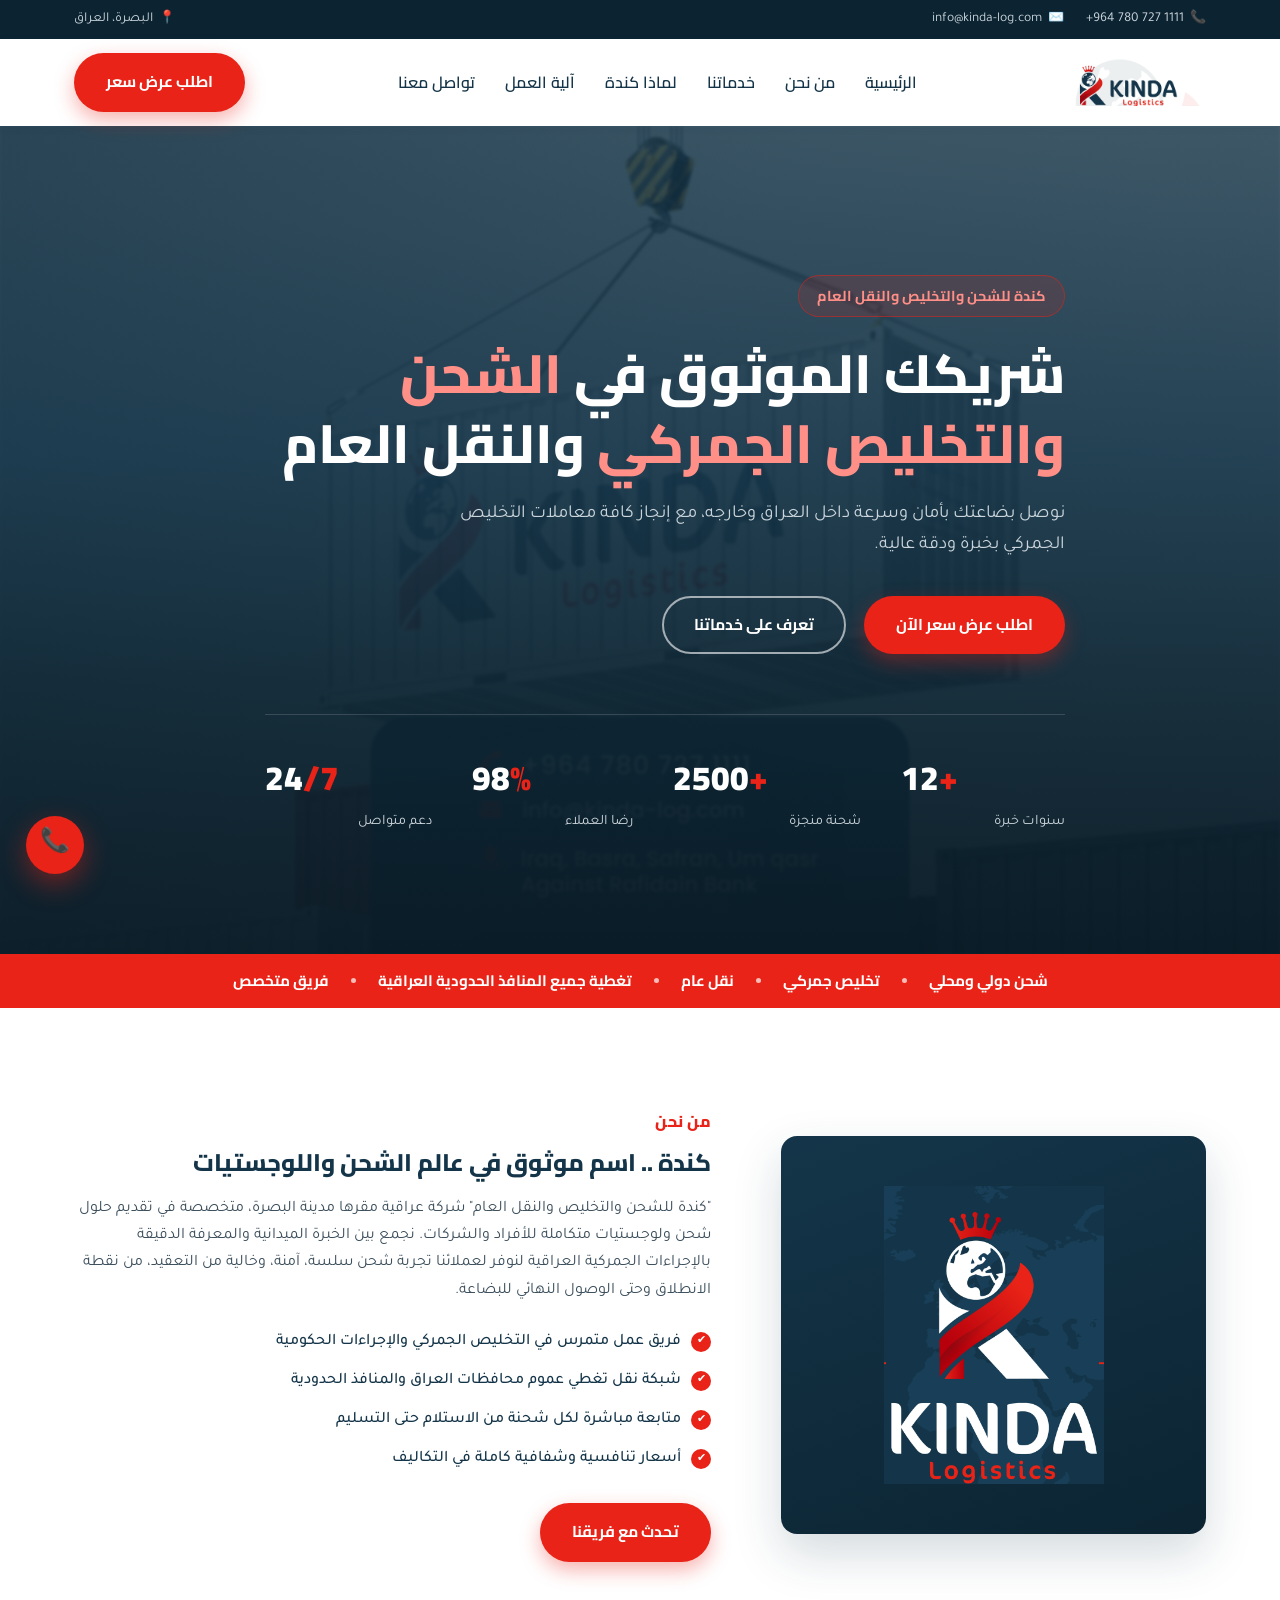
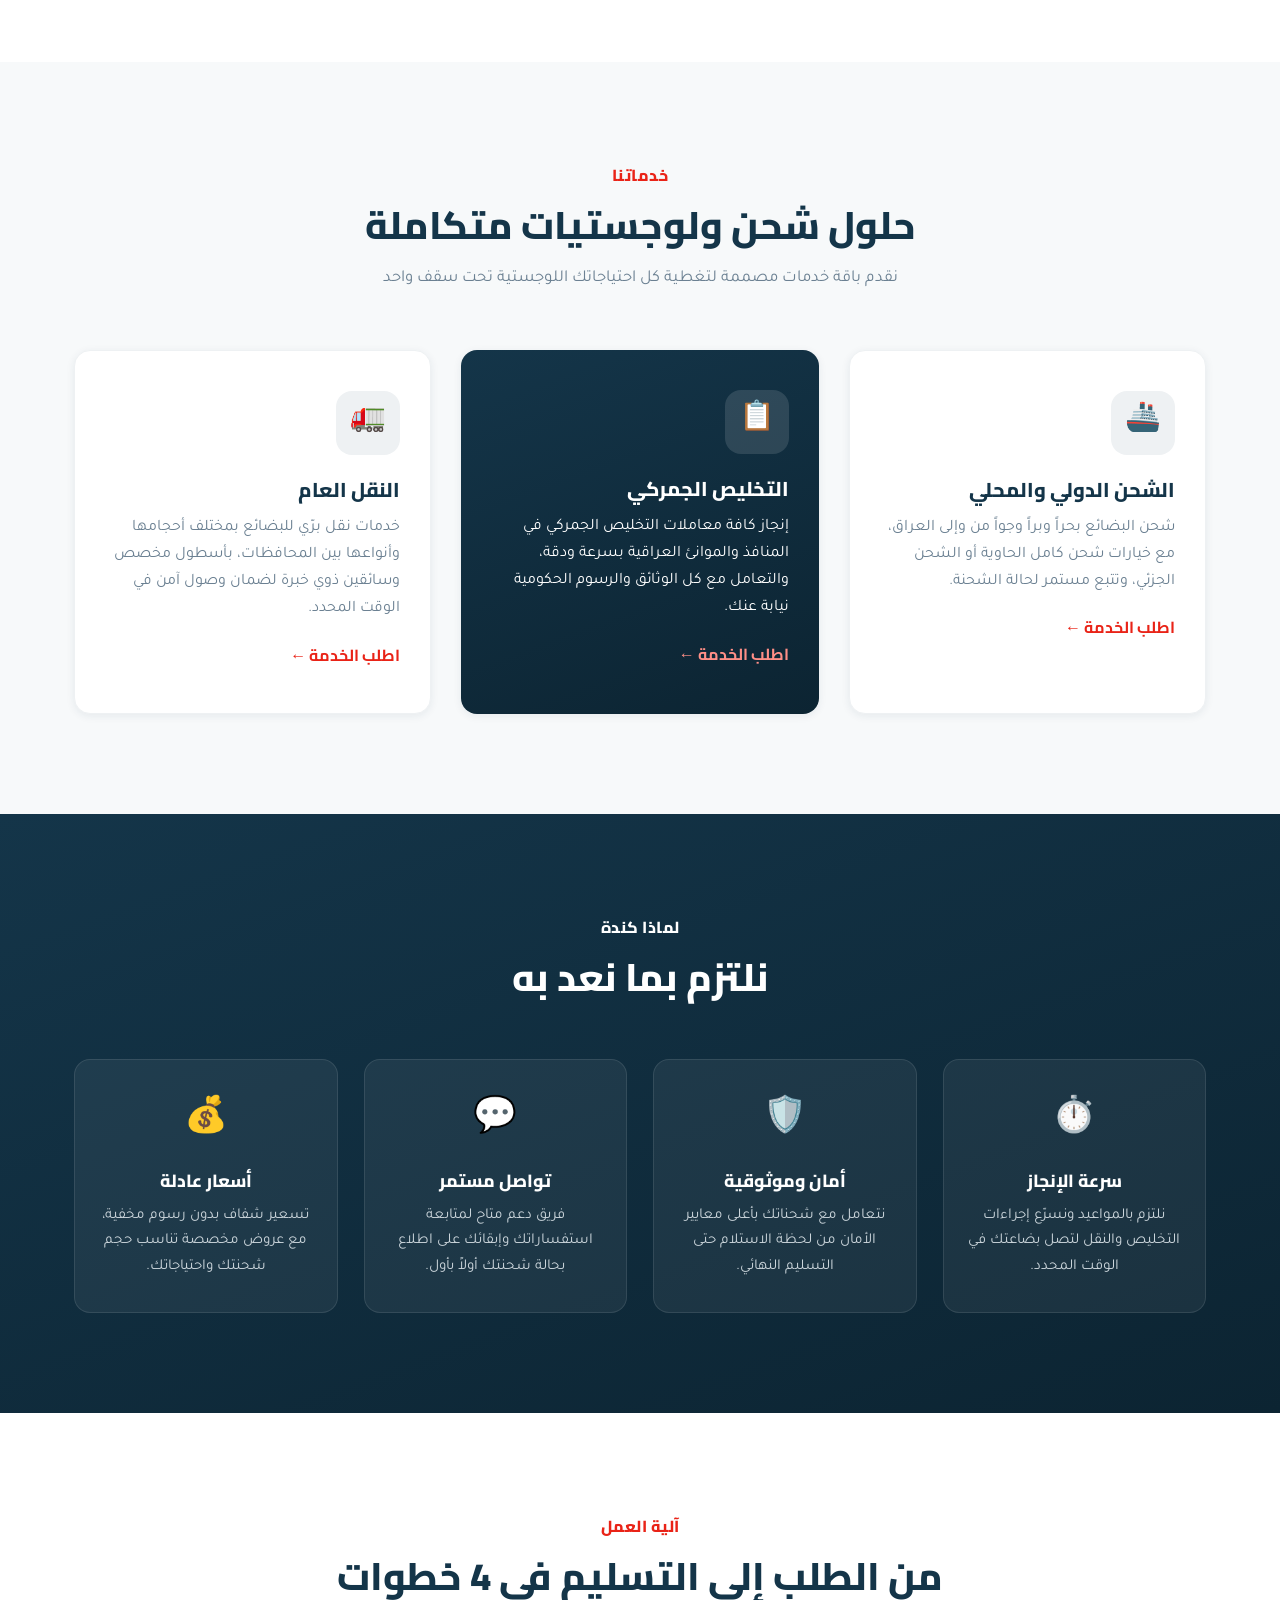
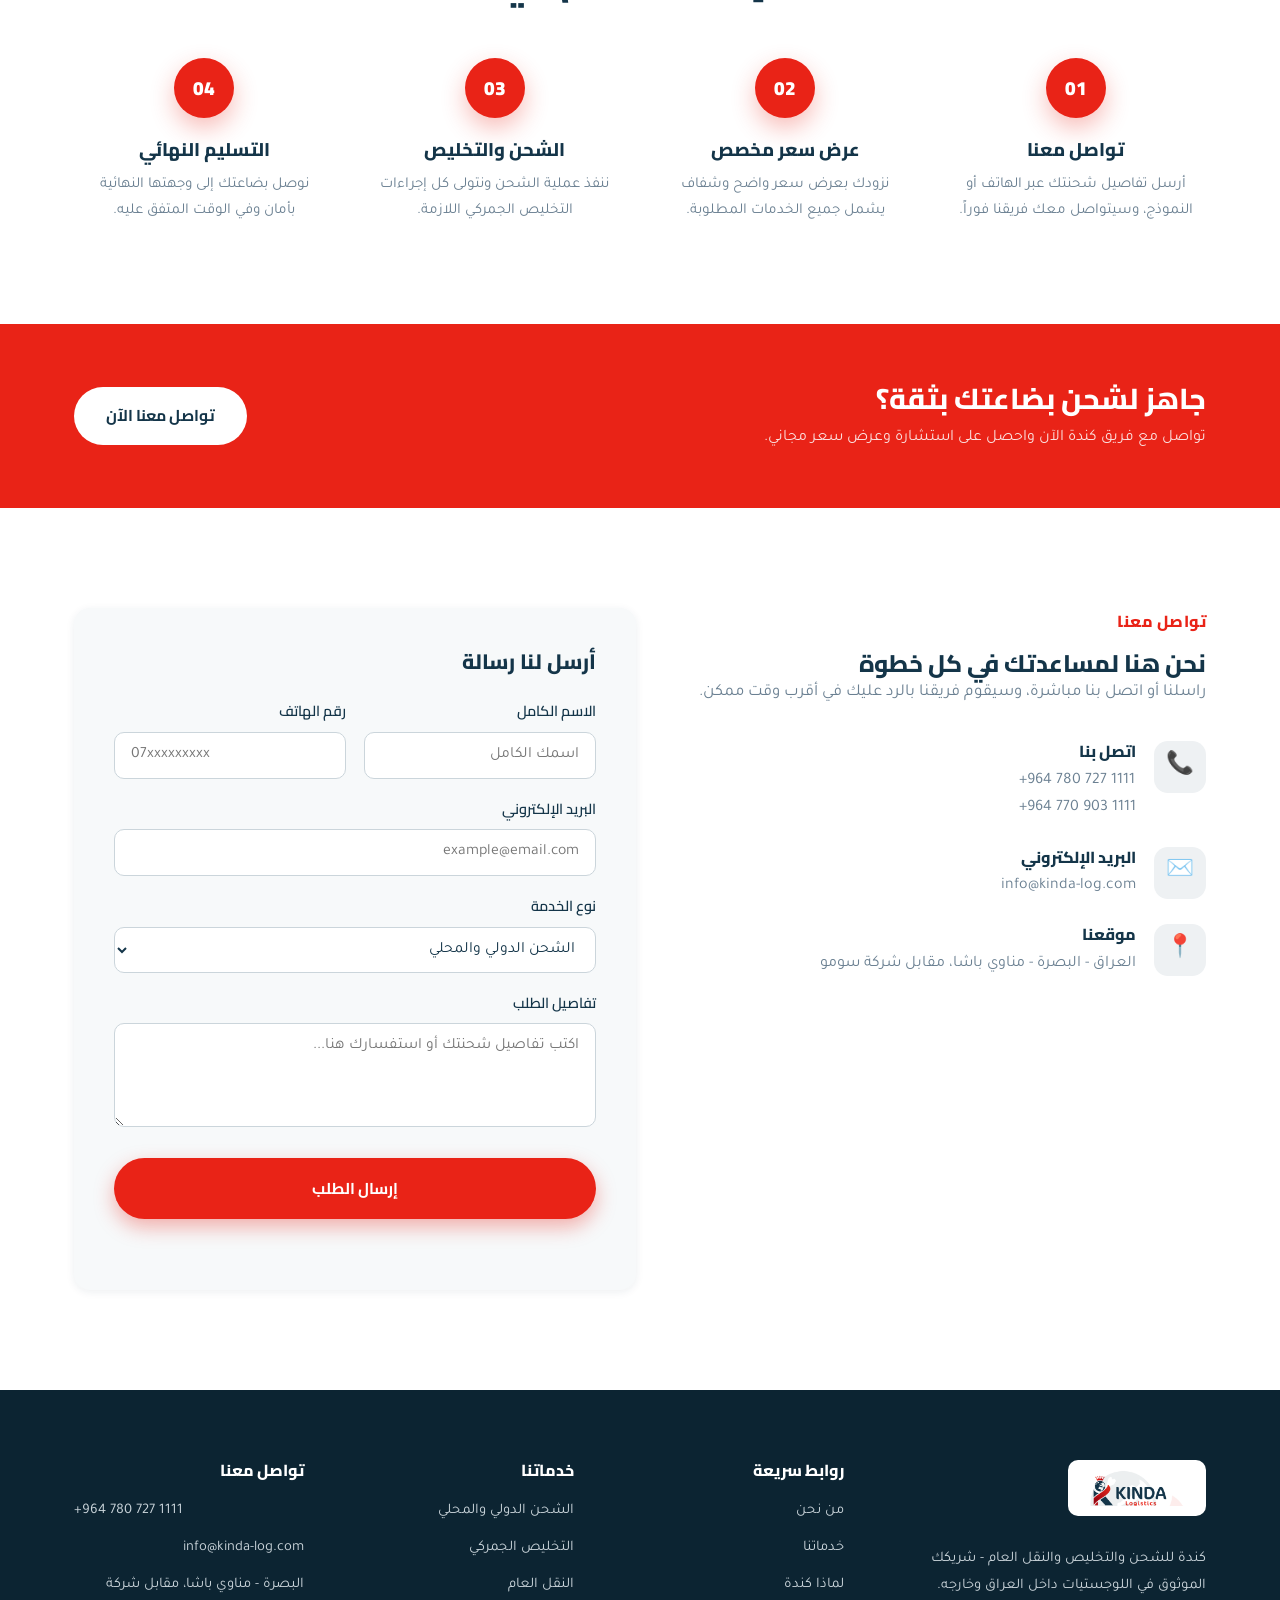
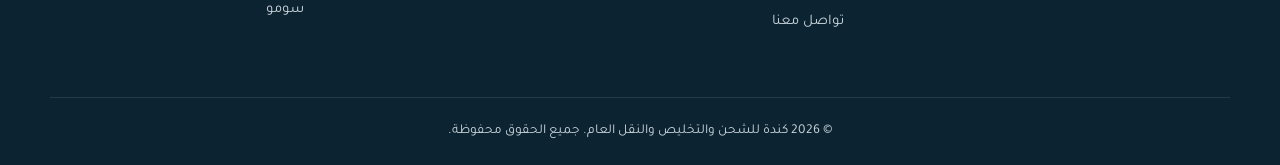
==== index.html @ ef439abf "Add KINDA Logistics marketing website Build a responsive, RTL Arabic one-page site for كندة للشحن وا" ====
<!DOCTYPE html>
<html lang="ar" dir="rtl">
<head>
<meta charset="UTF-8">
<meta name="viewport" content="width=device-width, initial-scale=1.0">
<title>كندة للشحن والتخليص والنقل العام | KINDA Logistics</title>
<meta name="description" content="كندة للشحن والتخليص والنقل العام - شركة عراقية رائدة في خدمات الشحن الدولي والمحلي، التخليص الجمركي، والنقل العام. مقرها البصرة، العراق.">
<link rel="icon" type="image/png" href="assets/images/logo-icon-mark.png">
<link rel="preconnect" href="https://fonts.googleapis.com">
<link rel="preconnect" href="https://fonts.gstatic.com" crossorigin>
<link href="https://fonts.googleapis.com/css2?family=Cairo:wght@400;500;600;700;800;900&family=Tajawal:wght@400;500;700;900&display=swap" rel="stylesheet">
<link rel="stylesheet" href="css/style.css">
</head>
<body>

<!-- Top bar -->
<div class="topbar">
  <div class="container topbar-inner">
    <div class="topbar-contacts">
      <a href="tel:+9647807271111"><span class="icon">📞</span> ‎+964 780 727 1111</a>
      <a href="mailto:info@kinda-log.com"><span class="icon">✉️</span> info@kinda-log.com</a>
    </div>
    <div class="topbar-location">
      <span class="icon">📍</span> البصرة، العراق
    </div>
  </div>
</div>

<!-- Header / Nav -->
<header class="site-header" id="siteHeader">
  <div class="container header-inner">
    <a href="#home" class="brand">
      <img src="assets/images/logo-horizontal-lockup.png" alt="KINDA Logistics - كندة للشحن والتخليص والنقل العام" class="brand-logo">
    </a>
    <nav class="main-nav" id="mainNav">
      <a href="#home">الرئيسية</a>
      <a href="#about">من نحن</a>
      <a href="#services">خدماتنا</a>
      <a href="#why-us">لماذا كندة</a>
      <a href="#process">آلية العمل</a>
      <a href="#contact">تواصل معنا</a>
    </nav>
    <a href="#contact" class="btn btn-primary nav-cta">اطلب عرض سعر</a>
    <button class="nav-toggle" id="navToggle" aria-label="القائمة">
      <span></span><span></span><span></span>
    </button>
  </div>
</header>

<main>
  <!-- Hero -->
  <section class="hero" id="home">
    <div class="hero-bg" style="background-image:url('assets/images/container-mockup.jpg')"></div>
    <div class="hero-overlay"></div>
    <div class="container hero-content">
      <p class="eyebrow">كندة للشحن والتخليص والنقل العام</p>
      <h1>شريكك الموثوق في <span>الشحن والتخليص الجمركي</span> والنقل العام</h1>
      <p class="hero-sub">نوصل بضاعتك بأمان وسرعة داخل العراق وخارجه، مع إنجاز كافة معاملات التخليص الجمركي بخبرة ودقة عالية.</p>
      <div class="hero-actions">
        <a href="#contact" class="btn btn-primary">اطلب عرض سعر الآن</a>
        <a href="#services" class="btn btn-outline">تعرف على خدماتنا</a>
      </div>
      <div class="hero-stats">
        <div class="stat">
          <div class="stat-value" dir="ltr"><span class="stat-num" data-count="12">0</span><span class="stat-plus">+</span></div>
          <span class="stat-label">سنوات خبرة</span>
        </div>
        <div class="stat">
          <div class="stat-value" dir="ltr"><span class="stat-num" data-count="2500">0</span><span class="stat-plus">+</span></div>
          <span class="stat-label">شحنة منجزة</span>
        </div>
        <div class="stat">
          <div class="stat-value" dir="ltr"><span class="stat-num" data-count="98">0</span><span class="stat-plus">%</span></div>
          <span class="stat-label">رضا العملاء</span>
        </div>
        <div class="stat">
          <div class="stat-value" dir="ltr"><span class="stat-num" data-count="24">0</span><span class="stat-plus">/7</span></div>
          <span class="stat-label">دعم متواصل</span>
        </div>
      </div>
    </div>
  </section>

  <!-- Marquee / trust strip -->
  <div class="trust-strip">
    <div class="container trust-inner">
      <span>شحن دولي ومحلي</span>
      <span class="dot"></span>
      <span>تخليص جمركي</span>
      <span class="dot"></span>
      <span>نقل عام</span>
      <span class="dot"></span>
      <span>تغطية جميع المنافذ الحدودية العراقية</span>
      <span class="dot"></span>
      <span>فريق متخصص</span>
    </div>
  </div>

  <!-- About -->
  <section class="section about" id="about">
    <div class="container about-grid">
      <div class="about-media">
        <img src="assets/images/logo-vertical-lockup.png" alt="شعار كندة للشحن" class="about-logo">
      </div>
      <div class="about-content">
        <p class="section-eyebrow">من نحن</p>
        <h2>كندة .. اسم موثوق في عالم الشحن واللوجستيات</h2>
        <p class="about-text">
          "كندة للشحن والتخليص والنقل العام" شركة عراقية مقرها مدينة البصرة، متخصصة في تقديم حلول شحن ولوجستيات متكاملة
          للأفراد والشركات. نجمع بين الخبرة الميدانية والمعرفة الدقيقة بالإجراءات الجمركية العراقية لنوفر لعملائنا تجربة
          شحن سلسة، آمنة، وخالية من التعقيد، من نقطة الانطلاق وحتى الوصول النهائي للبضاعة.
        </p>
        <ul class="about-points">
          <li><span class="check">✔</span> فريق عمل متمرس في التخليص الجمركي والإجراءات الحكومية</li>
          <li><span class="check">✔</span> شبكة نقل تغطي عموم محافظات العراق والمنافذ الحدودية</li>
          <li><span class="check">✔</span> متابعة مباشرة لكل شحنة من الاستلام حتى التسليم</li>
          <li><span class="check">✔</span> أسعار تنافسية وشفافية كاملة في التكاليف</li>
        </ul>
        <a href="#contact" class="btn btn-primary">تحدث مع فريقنا</a>
      </div>
    </div>
  </section>

  <!-- Services -->
  <section class="section services" id="services">
    <div class="container">
      <div class="section-head center">
        <p class="section-eyebrow">خدماتنا</p>
        <h2>حلول شحن ولوجستيات متكاملة</h2>
        <p class="section-sub">نقدم باقة خدمات مصممة لتغطية كل احتياجاتك اللوجستية تحت سقف واحد</p>
      </div>
      <div class="services-grid">
        <div class="service-card">
          <div class="service-icon">🚢</div>
          <h3>الشحن الدولي والمحلي</h3>
          <p>شحن البضائع بحراً وبراً وجواً من وإلى العراق، مع خيارات شحن كامل الحاوية أو الشحن الجزئي، وتتبع مستمر لحالة الشحنة.</p>
          <a href="#contact" class="service-link">اطلب الخدمة ←</a>
        </div>
        <div class="service-card featured">
          <div class="service-icon">📋</div>
          <h3>التخليص الجمركي</h3>
          <p>إنجاز كافة معاملات التخليص الجمركي في المنافذ والموانئ العراقية بسرعة ودقة، والتعامل مع كل الوثائق والرسوم الحكومية نيابة عنك.</p>
          <a href="#contact" class="service-link">اطلب الخدمة ←</a>
        </div>
        <div class="service-card">
          <div class="service-icon">🚛</div>
          <h3>النقل العام</h3>
          <p>خدمات نقل برّي للبضائع بمختلف أحجامها وأنواعها بين المحافظات، بأسطول مخصص وسائقين ذوي خبرة لضمان وصول آمن في الوقت المحدد.</p>
          <a href="#contact" class="service-link">اطلب الخدمة ←</a>
        </div>
      </div>
    </div>
  </section>

  <!-- Why us -->
  <section class="section why-us" id="why-us">
    <div class="container">
      <div class="section-head center light">
        <p class="section-eyebrow">لماذا كندة</p>
        <h2>نلتزم بما نعد به</h2>
      </div>
      <div class="why-grid">
        <div class="why-card">
          <div class="why-icon">⏱️</div>
          <h3>سرعة الإنجاز</h3>
          <p>نلتزم بالمواعيد ونسرّع إجراءات التخليص والنقل لتصل بضاعتك في الوقت المحدد.</p>
        </div>
        <div class="why-card">
          <div class="why-icon">🛡️</div>
          <h3>أمان وموثوقية</h3>
          <p>نتعامل مع شحناتك بأعلى معايير الأمان من لحظة الاستلام حتى التسليم النهائي.</p>
        </div>
        <div class="why-card">
          <div class="why-icon">💬</div>
          <h3>تواصل مستمر</h3>
          <p>فريق دعم متاح لمتابعة استفساراتك وإبقائك على اطلاع بحالة شحنتك أولاً بأول.</p>
        </div>
        <div class="why-card">
          <div class="why-icon">💰</div>
          <h3>أسعار عادلة</h3>
          <p>تسعير شفاف بدون رسوم مخفية، مع عروض مخصصة تناسب حجم شحنتك واحتياجاتك.</p>
        </div>
      </div>
    </div>
  </section>

  <!-- Process -->
  <section class="section process" id="process">
    <div class="container">
      <div class="section-head center">
        <p class="section-eyebrow">آلية العمل</p>
        <h2>من الطلب إلى التسليم في 4 خطوات</h2>
      </div>
      <div class="process-grid">
        <div class="process-step">
          <div class="step-num">01</div>
          <h3>تواصل معنا</h3>
          <p>أرسل تفاصيل شحنتك عبر الهاتف أو النموذج، وسيتواصل معك فريقنا فوراً.</p>
        </div>
        <div class="process-step">
          <div class="step-num">02</div>
          <h3>عرض سعر مخصص</h3>
          <p>نزودك بعرض سعر واضح وشفاف يشمل جميع الخدمات المطلوبة.</p>
        </div>
        <div class="process-step">
          <div class="step-num">03</div>
          <h3>الشحن والتخليص</h3>
          <p>ننفذ عملية الشحن ونتولى كل إجراءات التخليص الجمركي اللازمة.</p>
        </div>
        <div class="process-step">
          <div class="step-num">04</div>
          <h3>التسليم النهائي</h3>
          <p>نوصل بضاعتك إلى وجهتها النهائية بأمان وفي الوقت المتفق عليه.</p>
        </div>
      </div>
    </div>
  </section>

  <!-- CTA banner -->
  <section class="cta-banner">
    <div class="container cta-inner">
      <div>
        <h2>جاهز لشحن بضاعتك بثقة؟</h2>
        <p>تواصل مع فريق كندة الآن واحصل على استشارة وعرض سعر مجاني.</p>
      </div>
      <a href="#contact" class="btn btn-white">تواصل معنا الآن</a>
    </div>
  </section>

  <!-- Contact -->
  <section class="section contact" id="contact">
    <div class="container contact-grid">
      <div class="contact-info">
        <p class="section-eyebrow">تواصل معنا</p>
        <h2>نحن هنا لمساعدتك في كل خطوة</h2>
        <p class="section-sub">راسلنا أو اتصل بنا مباشرة، وسيقوم فريقنا بالرد عليك في أقرب وقت ممكن.</p>

        <div class="contact-items">
          <div class="contact-item">
            <div class="contact-icon">📞</div>
            <div>
              <h4>اتصل بنا</h4>
              <a href="tel:+9647807271111" dir="ltr">+964 780 727 1111</a>
              <a href="tel:+9647709031111" dir="ltr">+964 770 903 1111</a>
            </div>
          </div>
          <div class="contact-item">
            <div class="contact-icon">✉️</div>
            <div>
              <h4>البريد الإلكتروني</h4>
              <a href="mailto:info@kinda-log.com">info@kinda-log.com</a>
            </div>
          </div>
          <div class="contact-item">
            <div class="contact-icon">📍</div>
            <div>
              <h4>موقعنا</h4>
              <p>العراق - البصرة - مناوي باشا، مقابل شركة سومو</p>
            </div>
          </div>
        </div>
      </div>

      <form class="contact-form" id="contactForm">
        <h3>أرسل لنا رسالة</h3>
        <div class="form-row">
          <div class="form-group">
            <label for="name">الاسم الكامل</label>
            <input type="text" id="name" name="name" placeholder="اسمك الكامل" required>
          </div>
          <div class="form-group">
            <label for="phone">رقم الهاتف</label>
            <input type="tel" id="phone" name="phone" placeholder="07xxxxxxxxx" required>
          </div>
        </div>
        <div class="form-group">
          <label for="email">البريد الإلكتروني</label>
          <input type="email" id="email" name="email" placeholder="example@email.com">
        </div>
        <div class="form-group">
          <label for="service">نوع الخدمة</label>
          <select id="service" name="service">
            <option value="shipping">الشحن الدولي والمحلي</option>
            <option value="customs">التخليص الجمركي</option>
            <option value="transport">النقل العام</option>
            <option value="other">أخرى</option>
          </select>
        </div>
        <div class="form-group">
          <label for="message">تفاصيل الطلب</label>
          <textarea id="message" name="message" rows="4" placeholder="اكتب تفاصيل شحنتك أو استفسارك هنا..."></textarea>
        </div>
        <button type="submit" class="btn btn-primary btn-block">إرسال الطلب</button>
        <p class="form-note" id="formNote"></p>
      </form>
    </div>
  </section>
</main>

<!-- Footer -->
<footer class="site-footer">
  <div class="container footer-grid">
    <div class="footer-brand">
      <div class="footer-logo-wrap">
        <img src="assets/images/logo-horizontal-lockup.png" alt="KINDA Logistics" class="footer-logo">
      </div>
      <p>كندة للشحن والتخليص والنقل العام - شريكك الموثوق في اللوجستيات داخل العراق وخارجه.</p>
    </div>
    <div class="footer-col">
      <h4>روابط سريعة</h4>
      <a href="#about">من نحن</a>
      <a href="#services">خدماتنا</a>
      <a href="#why-us">لماذا كندة</a>
      <a href="#contact">تواصل معنا</a>
    </div>
    <div class="footer-col">
      <h4>خدماتنا</h4>
      <a href="#services">الشحن الدولي والمحلي</a>
      <a href="#services">التخليص الجمركي</a>
      <a href="#services">النقل العام</a>
    </div>
    <div class="footer-col">
      <h4>تواصل معنا</h4>
      <a href="tel:+9647807271111" dir="ltr">+964 780 727 1111</a>
      <a href="mailto:info@kinda-log.com">info@kinda-log.com</a>
      <span>البصرة - مناوي باشا، مقابل شركة سومو</span>
    </div>
  </div>
  <div class="footer-bottom">
    <div class="container">
      <p>© <span id="year"></span> كندة للشحن والتخليص والنقل العام. جميع الحقوق محفوظة.</p>
    </div>
  </div>
</footer>

<a href="tel:+9647807271111" class="whatsapp-float" aria-label="اتصل بنا">📞</a>

<script src="js/script.js"></script>
</body>
</html>
---- css/style.css ----
/* ==========================================================================
   KINDA Logistics — كندة للشحن والتخليص والنقل العام
   ========================================================================== */

:root {
  --navy: #143549;
  --navy-dark: #0c2432;
  --navy-light: #1e4a63;
  --red: #E92317;
  --red-dark: #c31c12;
  --white: #ffffff;
  --gray-50: #f7f9fa;
  --gray-100: #eef1f3;
  --gray-300: #cbd5db;
  --gray-500: #6b8092;
  --gray-700: #3c4f5c;
  --shadow-sm: 0 2px 8px rgba(20, 53, 73, 0.08);
  --shadow-md: 0 8px 24px rgba(20, 53, 73, 0.12);
  --shadow-lg: 0 20px 48px rgba(20, 53, 73, 0.18);
  --radius: 16px;
  --container-w: 1180px;
  --font-heading: 'Cairo', 'Tajawal', sans-serif;
  --font-body: 'Tajawal', 'Cairo', sans-serif;
}

* { box-sizing: border-box; margin: 0; padding: 0; }

html { scroll-behavior: smooth; }

body {
  font-family: var(--font-body);
  color: var(--navy);
  background: var(--white);
  line-height: 1.7;
  overflow-x: hidden;
}

img { max-width: 100%; display: block; }

a { text-decoration: none; color: inherit; }

ul { list-style: none; }

.container {
  max-width: var(--container-w);
  margin: 0 auto;
  padding: 0 24px;
}

h1, h2, h3, h4 {
  font-family: var(--font-heading);
  font-weight: 800;
  color: var(--navy);
  line-height: 1.3;
}

/* ---------- Buttons ---------- */
.btn {
  display: inline-flex;
  align-items: center;
  justify-content: center;
  gap: 8px;
  padding: 14px 30px;
  border-radius: 50px;
  font-family: var(--font-heading);
  font-weight: 700;
  font-size: 0.98rem;
  border: 2px solid transparent;
  cursor: pointer;
  transition: all 0.25s ease;
  white-space: nowrap;
}
.btn-primary {
  background: var(--red);
  color: var(--white);
  box-shadow: 0 8px 20px rgba(233, 35, 23, 0.35);
}
.btn-primary:hover {
  background: var(--red-dark);
  transform: translateY(-2px);
  box-shadow: 0 12px 26px rgba(233, 35, 23, 0.4);
}
.btn-outline {
  background: transparent;
  color: var(--white);
  border-color: rgba(255, 255, 255, 0.6);
}
.btn-outline:hover {
  background: rgba(255, 255, 255, 0.12);
  border-color: var(--white);
}
.btn-white {
  background: var(--white);
  color: var(--navy);
}
.btn-white:hover { transform: translateY(-2px); box-shadow: var(--shadow-md); }
.btn-block { width: 100%; }

/* ---------- Top bar ---------- */
.topbar {
  background: var(--navy-dark);
  color: var(--gray-300);
  font-size: 0.85rem;
}
.topbar-inner {
  display: flex;
  align-items: center;
  justify-content: space-between;
  padding: 8px 24px;
  gap: 16px;
  flex-wrap: wrap;
}
.topbar-contacts { display: flex; gap: 22px; flex-wrap: wrap; }
.topbar-contacts a:hover { color: var(--white); }
.topbar a, .topbar-location { display: flex; align-items: center; gap: 6px; }
.icon { font-size: 0.95em; }

/* ---------- Header ---------- */
.site-header {
  position: sticky;
  top: 0;
  z-index: 100;
  background: var(--white);
  box-shadow: var(--shadow-sm);
}
.header-inner {
  display: flex;
  align-items: center;
  justify-content: space-between;
  padding: 14px 24px;
  gap: 20px;
}
.brand-logo { height: 48px; width: auto; }
.main-nav { display: flex; gap: 30px; }
.main-nav a {
  font-family: var(--font-heading);
  font-weight: 600;
  color: var(--navy);
  position: relative;
  padding: 6px 0;
}
.main-nav a::after {
  content: '';
  position: absolute;
  bottom: 0; right: 0; left: 0;
  height: 2px;
  background: var(--red);
  transform: scaleX(0);
  transition: transform 0.25s ease;
}
.main-nav a:hover::after { transform: scaleX(1); }
.nav-cta { flex-shrink: 0; }
.nav-toggle {
  display: none;
  flex-direction: column;
  gap: 5px;
  background: none;
  border: none;
  cursor: pointer;
  padding: 6px;
}
.nav-toggle span {
  width: 26px;
  height: 3px;
  background: var(--navy);
  border-radius: 2px;
  transition: 0.3s;
}

/* ---------- Hero ---------- */
.hero {
  position: relative;
  min-height: 92vh;
  display: flex;
  align-items: center;
  overflow: hidden;
  color: var(--white);
}
.hero-bg {
  position: absolute;
  inset: 0;
  background-size: cover;
  background-position: center 30%;
  filter: saturate(1.05) blur(1.5px);
}
.hero-overlay {
  position: absolute;
  inset: 0;
  background:
    linear-gradient(0deg, rgba(9,27,38,0.97) 0%, rgba(12,36,50,0.93) 30%, rgba(20,53,73,0.9) 60%, rgba(20,53,73,0.72) 100%),
    linear-gradient(120deg, rgba(12,36,50,0.55) 0%, rgba(20,53,73,0.25) 45%, rgba(20,53,73,0.1) 100%);
}
.hero-content { position: relative; z-index: 2; padding: 100px 24px 70px; }
.eyebrow {
  display: inline-block;
  background: rgba(233, 35, 23, 0.15);
  border: 1px solid rgba(233, 35, 23, 0.5);
  color: #ff8f87;
  font-family: var(--font-heading);
  font-weight: 700;
  font-size: 0.9rem;
  padding: 8px 18px;
  border-radius: 50px;
  margin-bottom: 22px;
}
.hero h1 {
  color: var(--white);
  font-size: clamp(2rem, 4.2vw, 3.4rem);
  max-width: 850px;
  margin-bottom: 20px;
}
.hero h1 span { color: #ff8f87; }
.hero-sub {
  max-width: 620px;
  font-size: 1.15rem;
  color: var(--gray-300);
  margin-bottom: 34px;
}
.hero-actions { display: flex; gap: 18px; flex-wrap: wrap; margin-bottom: 60px; }
.hero-stats {
  display: grid;
  grid-template-columns: repeat(4, auto);
  gap: 40px;
  border-top: 1px solid rgba(255,255,255,0.15);
  padding-top: 34px;
  max-width: 800px;
}
.stat { display: flex; flex-direction: column; }
.stat-value { display: flex; align-items: baseline; }
.stat-num, .stat-plus {
  font-family: var(--font-heading);
  font-weight: 900;
  font-size: 2.1rem;
  color: var(--white);
  display: inline;
}
.stat-plus { color: var(--red); }
.stat-label { font-size: 0.9rem; color: var(--gray-300); margin-top: 4px; }

/* ---------- Trust strip ---------- */
.trust-strip {
  background: var(--red);
  color: var(--white);
  overflow: hidden;
}
.trust-inner {
  display: flex;
  align-items: center;
  justify-content: center;
  gap: 22px;
  flex-wrap: wrap;
  padding: 14px 24px;
  font-family: var(--font-heading);
  font-weight: 700;
  font-size: 0.95rem;
}
.trust-inner .dot {
  width: 5px; height: 5px;
  border-radius: 50%;
  background: rgba(255,255,255,0.7);
}

/* ---------- Sections general ---------- */
.section { padding: 100px 0; }
.section-eyebrow {
  font-family: var(--font-heading);
  color: var(--red);
  font-weight: 800;
  letter-spacing: 0.5px;
  margin-bottom: 12px;
}
.section-head h2 { font-size: clamp(1.7rem, 3vw, 2.4rem); margin-bottom: 14px; }
.section-sub { color: var(--gray-500); font-size: 1.05rem; max-width: 620px; }
.section-head.center { text-align: center; margin: 0 auto 56px; max-width: 700px; }
.section-head.center .section-sub { margin: 0 auto; }
.section-head.light h2, .section-head.light .section-eyebrow { color: var(--white); }
.section-head.light .section-sub { color: var(--gray-300); }

/* ---------- About ---------- */
.about-grid {
  display: grid;
  grid-template-columns: 0.8fr 1.2fr;
  gap: 70px;
  align-items: center;
}
.about-media {
  background: linear-gradient(160deg, var(--navy) 0%, var(--navy-dark) 100%);
  border-radius: var(--radius);
  padding: 50px 30px;
  display: flex;
  align-items: center;
  justify-content: center;
  box-shadow: var(--shadow-lg);
}
.about-logo { max-width: 220px; }
.about-text { color: var(--gray-700); margin: 18px 0 24px; }
.about-points { margin-bottom: 30px; }
.about-points li {
  display: flex;
  align-items: flex-start;
  gap: 10px;
  margin-bottom: 12px;
  color: var(--navy);
  font-weight: 500;
}
.check {
  background: var(--red);
  color: var(--white);
  width: 20px; height: 20px;
  border-radius: 50%;
  display: inline-flex;
  align-items: center;
  justify-content: center;
  font-size: 0.7rem;
  flex-shrink: 0;
  margin-top: 3px;
}

/* ---------- Services ---------- */
.services { background: var(--gray-50); }
.services-grid {
  display: grid;
  grid-template-columns: repeat(3, 1fr);
  gap: 30px;
}
.service-card {
  background: var(--white);
  border-radius: var(--radius);
  padding: 40px 30px;
  box-shadow: var(--shadow-sm);
  transition: transform 0.25s ease, box-shadow 0.25s ease;
  border: 1px solid var(--gray-100);
}
.service-card:hover { transform: translateY(-8px); box-shadow: var(--shadow-md); }
.service-card.featured {
  background: linear-gradient(160deg, var(--navy) 0%, var(--navy-dark) 100%);
  color: var(--white);
  border: none;
}
.service-card.featured h3, .service-card.featured p { color: var(--white); }
.service-card.featured .service-link { color: #ff8f87; }
.service-icon {
  width: 64px; height: 64px;
  border-radius: 16px;
  background: var(--gray-100);
  display: flex; align-items: center; justify-content: center;
  font-size: 1.8rem;
  margin-bottom: 22px;
}
.service-card.featured .service-icon { background: rgba(255,255,255,0.12); }
.service-card h3 { font-size: 1.25rem; margin-bottom: 12px; }
.service-card p { color: var(--gray-500); margin-bottom: 18px; }
.service-link {
  font-family: var(--font-heading);
  font-weight: 700;
  color: var(--red);
}

/* ---------- Why us ---------- */
.why-us {
  background: linear-gradient(160deg, var(--navy) 0%, var(--navy-dark) 100%);
}
.why-grid {
  display: grid;
  grid-template-columns: repeat(4, 1fr);
  gap: 26px;
}
.why-card {
  background: rgba(255,255,255,0.06);
  border: 1px solid rgba(255,255,255,0.1);
  border-radius: var(--radius);
  padding: 32px 24px;
  text-align: center;
  transition: background 0.25s ease;
}
.why-card:hover { background: rgba(255,255,255,0.1); }
.why-icon { font-size: 2.2rem; margin-bottom: 18px; }
.why-card h3 { color: var(--white); font-size: 1.1rem; margin-bottom: 10px; }
.why-card p { color: var(--gray-300); font-size: 0.95rem; }

/* ---------- Process ---------- */
.process-grid {
  display: grid;
  grid-template-columns: repeat(4, 1fr);
  gap: 30px;
  position: relative;
}
.process-step { text-align: center; padding: 0 10px; }
.step-num {
  width: 60px; height: 60px;
  margin: 0 auto 20px;
  border-radius: 50%;
  background: var(--red);
  color: var(--white);
  display: flex; align-items: center; justify-content: center;
  font-family: var(--font-heading);
  font-weight: 900;
  font-size: 1.2rem;
  box-shadow: 0 10px 24px rgba(233,35,23,0.3);
}
.process-step h3 { font-size: 1.15rem; margin-bottom: 10px; }
.process-step p { color: var(--gray-500); font-size: 0.95rem; }

/* ---------- CTA banner ---------- */
.cta-banner { background: var(--red); }
.cta-inner {
  display: flex;
  align-items: center;
  justify-content: space-between;
  gap: 24px;
  flex-wrap: wrap;
  padding: 56px 24px;
}
.cta-inner h2 { color: var(--white); font-size: 1.8rem; margin-bottom: 8px; }
.cta-inner p { color: rgba(255,255,255,0.85); }

/* ---------- Contact ---------- */
.contact-grid {
  display: grid;
  grid-template-columns: 1fr 1.1fr;
  gap: 60px;
}
.contact-items { margin-top: 34px; display: flex; flex-direction: column; gap: 24px; }
.contact-item { display: flex; gap: 18px; align-items: flex-start; }
.contact-icon {
  width: 52px; height: 52px;
  border-radius: 14px;
  background: var(--gray-100);
  color: var(--red);
  display: flex; align-items: center; justify-content: center;
  font-size: 1.4rem;
  flex-shrink: 0;
}
.contact-item h4 { font-size: 1rem; margin-bottom: 6px; }
.contact-item a, .contact-item p { color: var(--gray-500); display: block; }
.contact-item a:hover { color: var(--red); }

.contact-form {
  background: var(--gray-50);
  border-radius: var(--radius);
  padding: 40px;
  box-shadow: var(--shadow-sm);
}
.contact-form h3 { margin-bottom: 24px; font-size: 1.3rem; }
.form-row { display: grid; grid-template-columns: 1fr 1fr; gap: 18px; }
.form-group { margin-bottom: 18px; }
.form-group label {
  display: block;
  font-family: var(--font-heading);
  font-weight: 600;
  font-size: 0.9rem;
  margin-bottom: 8px;
  color: var(--navy);
}
.form-group input,
.form-group select,
.form-group textarea {
  width: 100%;
  padding: 13px 16px;
  border-radius: 10px;
  border: 1.5px solid var(--gray-300);
  font-family: var(--font-body);
  font-size: 0.98rem;
  background: var(--white);
  color: var(--navy);
  transition: border-color 0.2s ease;
}
.form-group input:focus,
.form-group select:focus,
.form-group textarea:focus {
  outline: none;
  border-color: var(--red);
}
.form-note { margin-top: 14px; font-size: 0.9rem; color: var(--navy); font-weight: 600; text-align: center; min-height: 1.2em; }

/* ---------- Footer ---------- */
.site-footer { background: var(--navy-dark); color: var(--gray-300); padding-top: 70px; }
.footer-grid {
  display: grid;
  grid-template-columns: 1.4fr 1fr 1fr 1fr;
  gap: 40px;
  padding-bottom: 50px;
  border-bottom: 1px solid rgba(255,255,255,0.1);
}
.footer-logo-wrap {
  display: inline-block;
  background: var(--white);
  padding: 10px 18px;
  border-radius: 10px;
  margin-bottom: 18px;
}
.footer-logo { height: 36px; display: block; }
.footer-brand p { font-size: 0.92rem; line-height: 1.8; max-width: 300px; }
.footer-col h4 { color: var(--white); font-size: 1rem; margin-bottom: 18px; }
.footer-col a, .footer-col span { display: block; margin-bottom: 12px; font-size: 0.92rem; }
.footer-col a:hover { color: var(--red); }
.footer-bottom { padding: 22px 0; text-align: center; font-size: 0.85rem; }

/* ---------- Floating call button ---------- */
.whatsapp-float {
  position: fixed;
  bottom: 26px;
  left: 26px;
  width: 58px; height: 58px;
  background: var(--red);
  color: var(--white);
  border-radius: 50%;
  display: flex; align-items: center; justify-content: center;
  font-size: 1.5rem;
  box-shadow: 0 10px 28px rgba(233,35,23,0.45);
  z-index: 90;
  animation: pulse 2.4s infinite;
}
@keyframes pulse {
  0% { box-shadow: 0 0 0 0 rgba(233,35,23,0.5); }
  70% { box-shadow: 0 0 0 16px rgba(233,35,23,0); }
  100% { box-shadow: 0 0 0 0 rgba(233,35,23,0); }
}

/* ---------- Reveal animation ---------- */
.reveal { opacity: 0; transform: translateY(24px); transition: opacity 0.6s ease, transform 0.6s ease; }
.reveal.in-view { opacity: 1; transform: translateY(0); }

/* ==========================================================================
   Responsive
   ========================================================================== */
@media (max-width: 992px) {
  .about-grid { grid-template-columns: 1fr; }
  .about-media { order: -1; padding: 30px; }
  .services-grid { grid-template-columns: repeat(2, 1fr); }
  .why-grid { grid-template-columns: repeat(2, 1fr); }
  .process-grid { grid-template-columns: repeat(2, 1fr); gap: 40px 30px; }
  .contact-grid { grid-template-columns: 1fr; }
  .footer-grid { grid-template-columns: 1fr 1fr; }
}

@media (max-width: 768px) {
  .main-nav {
    position: absolute;
    top: 100%;
    right: 0; left: 0;
    background: var(--white);
    flex-direction: column;
    padding: 20px 24px;
    gap: 4px;
    box-shadow: var(--shadow-md);
    transform: translateY(-10px);
    opacity: 0;
    pointer-events: none;
    transition: 0.25s ease;
  }
  .main-nav.open { transform: translateY(0); opacity: 1; pointer-events: auto; }
  .main-nav a { padding: 12px 0; border-bottom: 1px solid var(--gray-100); }
  .nav-cta { display: none; }
  .nav-toggle { display: flex; }
  .hero-stats { grid-template-columns: repeat(2, 1fr); }
  .services-grid { grid-template-columns: 1fr; }
  .why-grid { grid-template-columns: 1fr; }
  .process-grid { grid-template-columns: 1fr; }
  .form-row { grid-template-columns: 1fr; }
  .footer-grid { grid-template-columns: 1fr; text-align: center; }
  .footer-brand p { margin: 0 auto; }
  .contact-item { text-align: right; }
  .topbar-inner { justify-content: center; text-align: center; }
  .cta-inner { flex-direction: column; text-align: center; }
}

@media (max-width: 480px) {
  .hero-content { padding: 70px 20px 50px; }
  .section { padding: 70px 0; }
  .hero-actions .btn { width: 100%; }
}
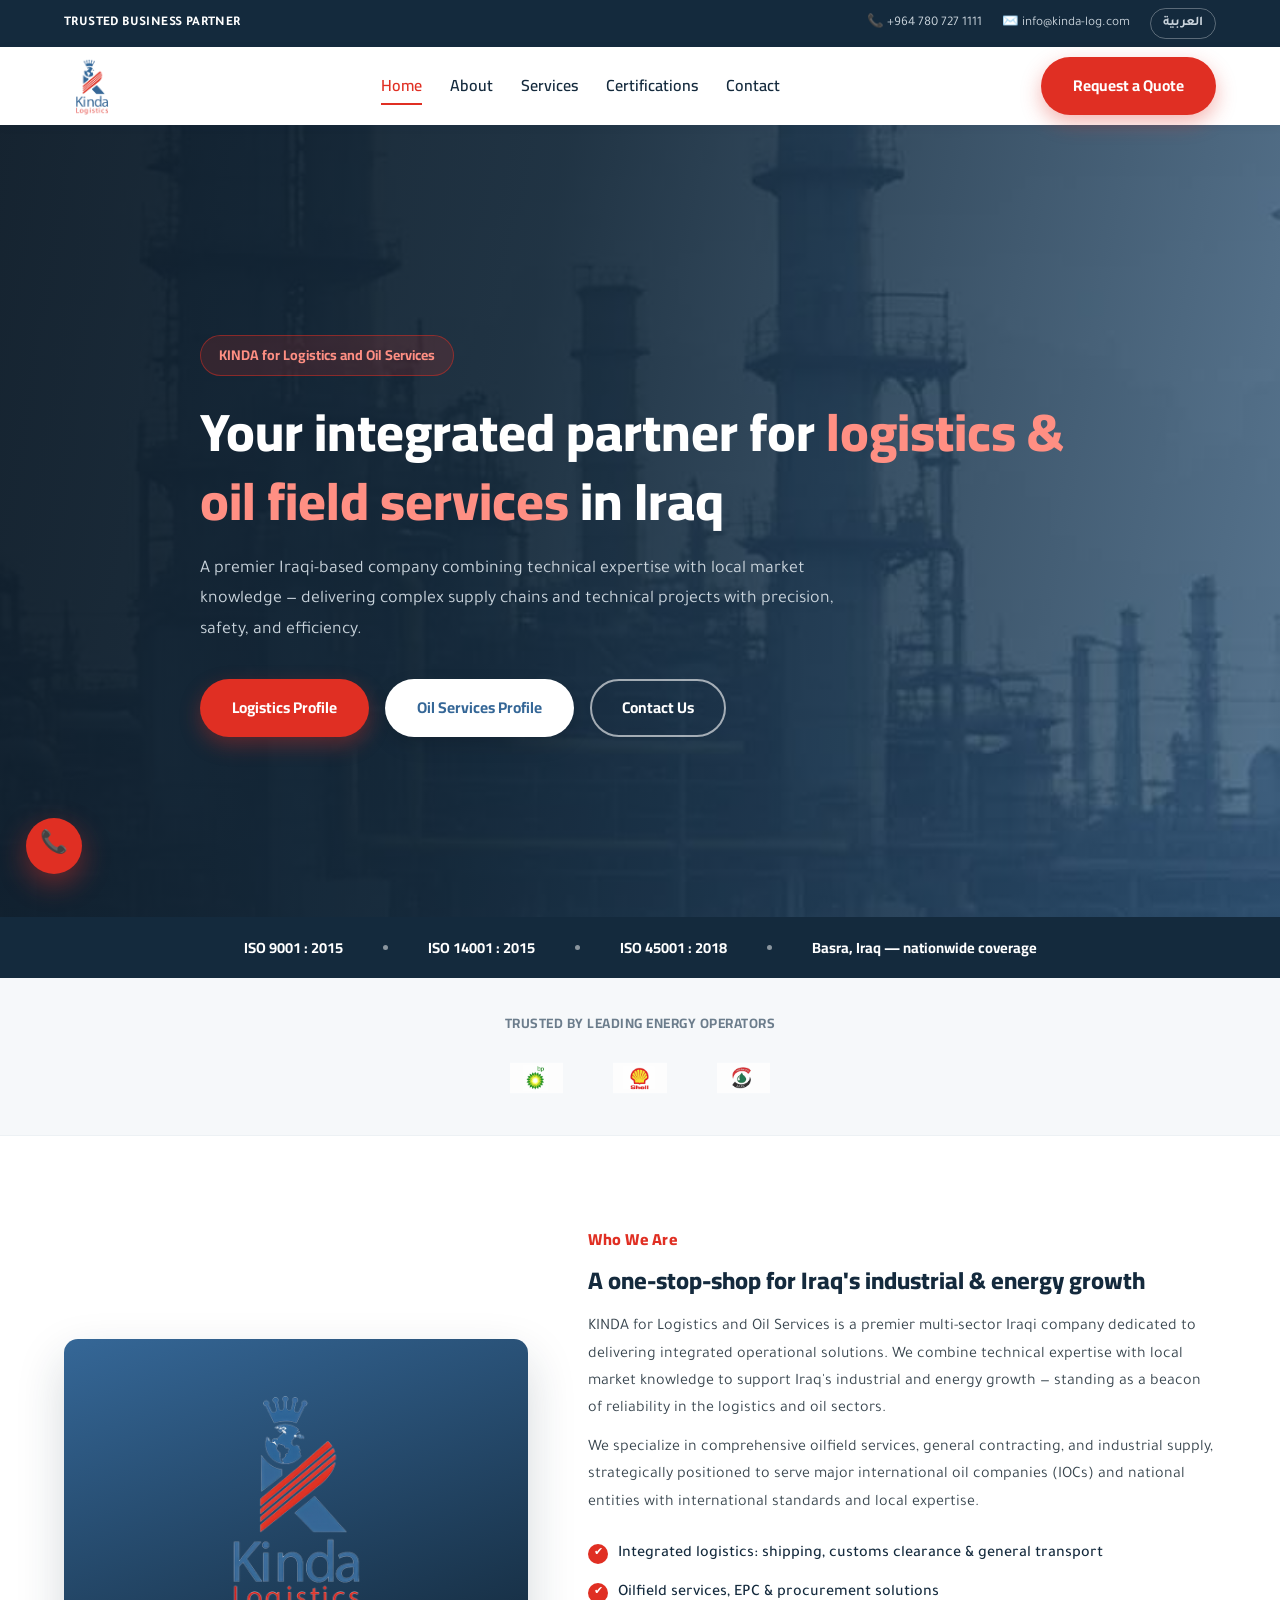
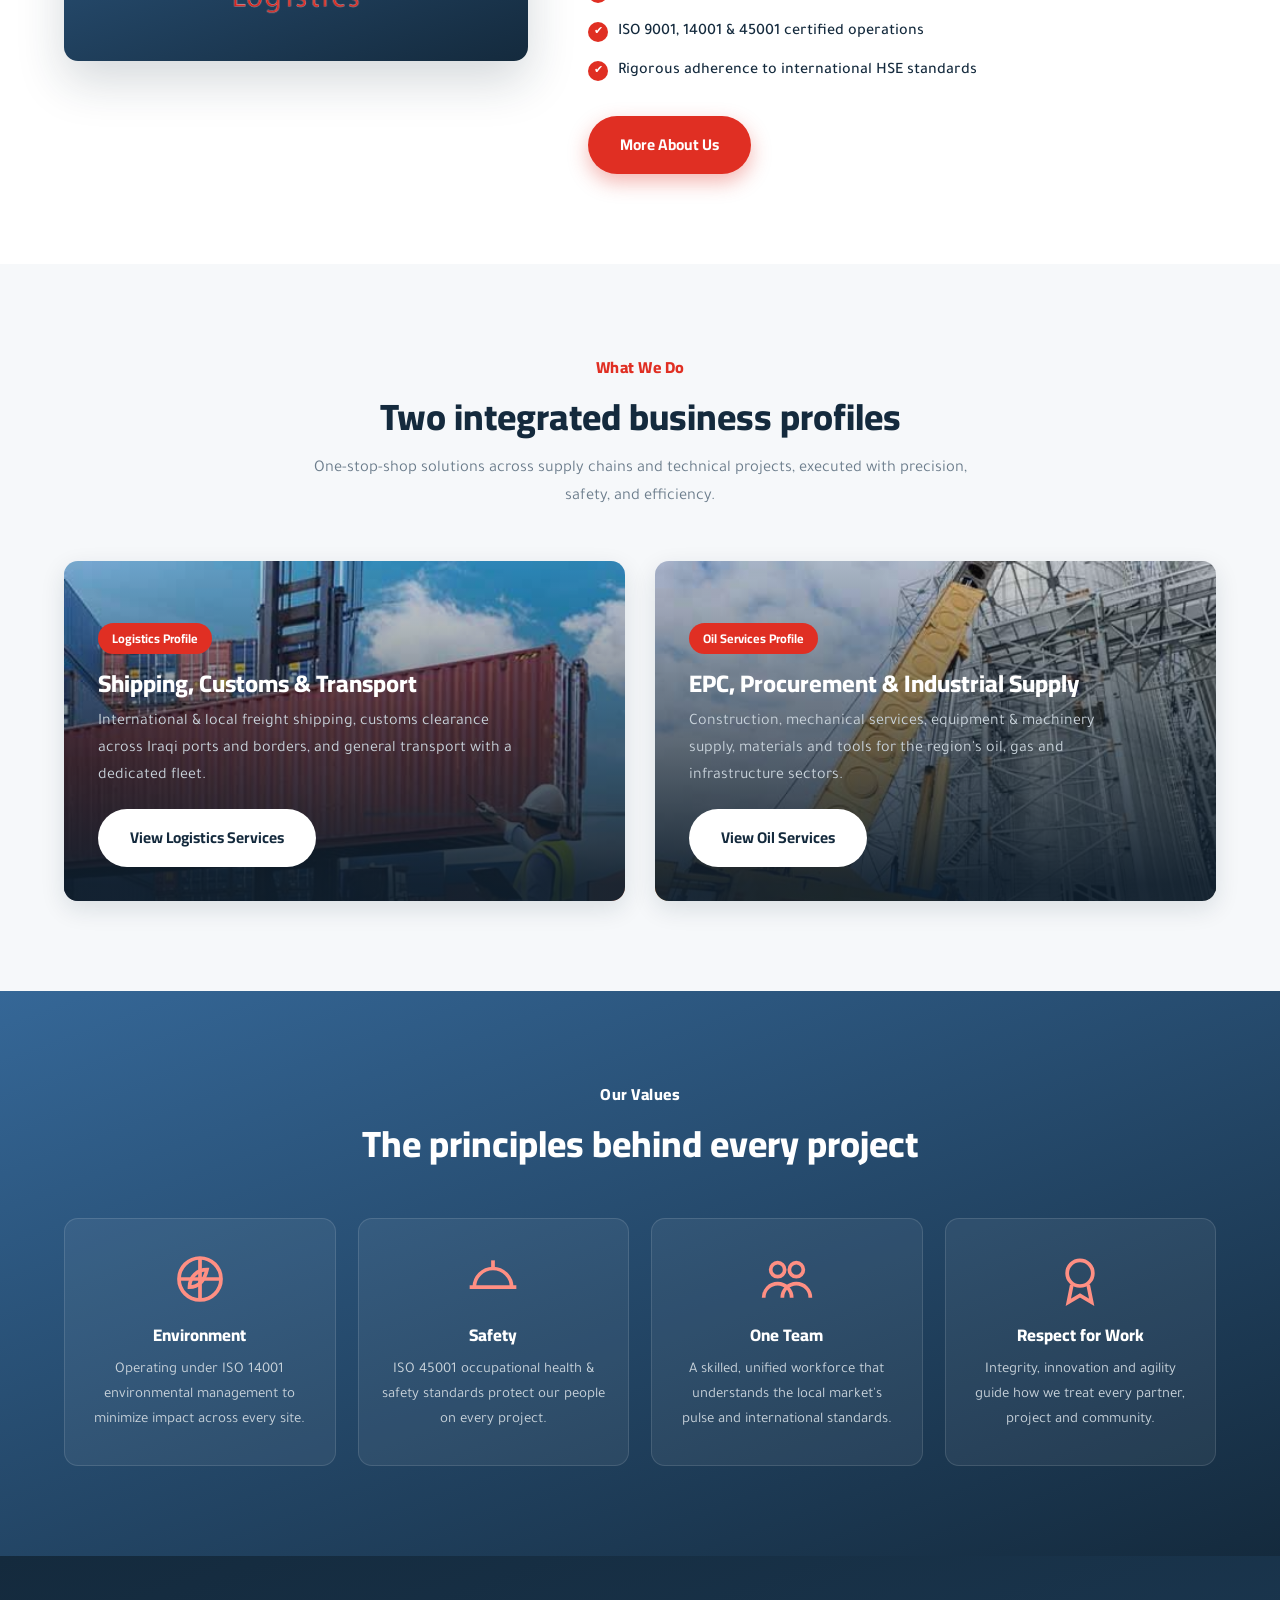
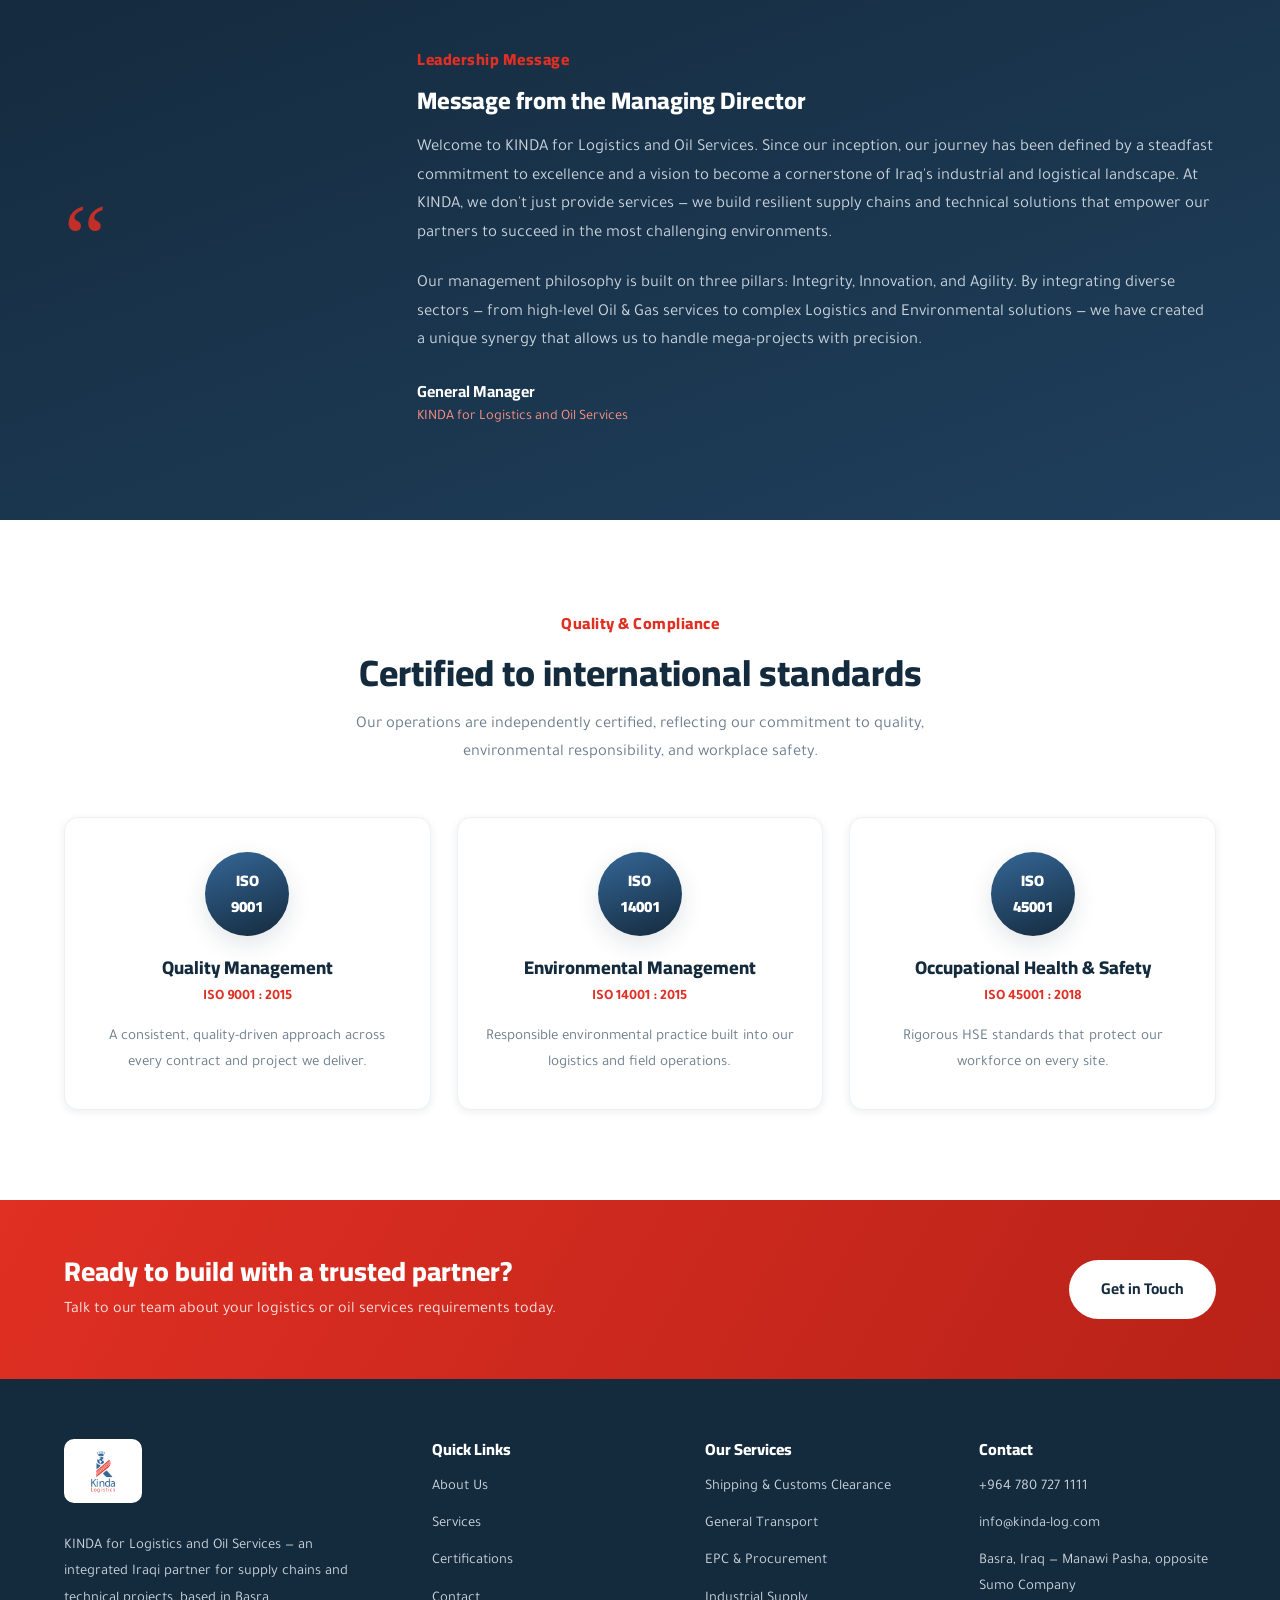
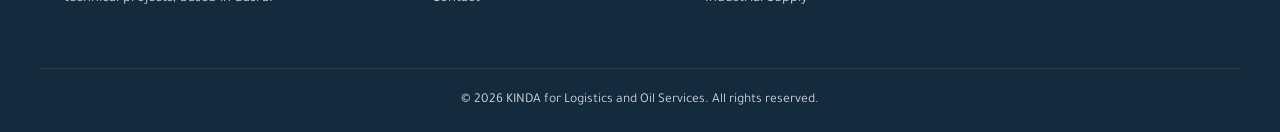
==== commit fc2ddb1f: "Rebuild site as multi-page bilingual site using real kinda-log.com content Replace the earlier singl" ====
--- a/index.html
+++ b/index.html
@@ -1,340 +1,319 @@
 <!DOCTYPE html>
-<html lang="ar" dir="rtl">
+<html lang="en" dir="ltr">
 <head>
 <meta charset="UTF-8">
 <meta name="viewport" content="width=device-width, initial-scale=1.0">
-<title>كندة للشحن والتخليص والنقل العام | KINDA Logistics</title>
-<meta name="description" content="كندة للشحن والتخليص والنقل العام - شركة عراقية رائدة في خدمات الشحن الدولي والمحلي، التخليص الجمركي، والنقل العام. مقرها البصرة، العراق.">
-<link rel="icon" type="image/png" href="assets/images/logo-icon-mark.png">
+<title>KINDA | Logistics &amp; Oil Services Company in Iraq</title>
+<meta name="description" content="KINDA is an Iraqi logistics and oil services company based in Basra — freight shipping, customs clearance, general transport, EPC &amp; procurement, and industrial supply. ISO 9001, 14001 &amp; 45001 certified.">
+<link rel="canonical" href="https://kinda-log.com/">
+<link rel="alternate" hreflang="en" href="https://kinda-log.com/">
+<link rel="alternate" hreflang="ar" href="https://kinda-log.com/ar/">
+<link rel="alternate" hreflang="x-default" href="https://kinda-log.com/">
+<meta property="og:type" content="website">
+<meta property="og:site_name" content="KINDA">
+<meta property="og:title" content="KINDA | Logistics & Oil Services Company in Iraq">
+<meta property="og:description" content="Integrated logistics and oil services from Basra, Iraq — shipping, customs clearance, general transport, EPC & procurement, industrial supply.">
+<meta property="og:url" content="https://kinda-log.com/">
+<meta property="og:image" content="https://kinda-log.com/assets/images/hero-refinery.jpg">
+<meta property="og:locale" content="en_US">
+<meta property="og:locale:alternate" content="ar_IQ">
+<meta name="twitter:card" content="summary_large_image">
+<link rel="icon" type="image/png" href="assets/images/kinda-logo.png">
 <link rel="preconnect" href="https://fonts.googleapis.com">
 <link rel="preconnect" href="https://fonts.gstatic.com" crossorigin>
 <link href="https://fonts.googleapis.com/css2?family=Cairo:wght@400;500;600;700;800;900&family=Tajawal:wght@400;500;700;900&display=swap" rel="stylesheet">
-<link rel="stylesheet" href="css/style.css">
+<link rel="stylesheet" href="assets/css/style.css">
+<script type="application/ld+json">
+{
+  "@context": "https://schema.org",
+  "@type": "Organization",
+  "name": "KINDA for Logistics and Oil Services",
+  "alternateName": "Kinda Logistics",
+  "url": "https://kinda-log.com/",
+  "logo": "https://kinda-log.com/assets/images/kinda-logo.png",
+  "image": "https://kinda-log.com/assets/images/hero-refinery.jpg",
+  "telephone": "+964-780-727-1111",
+  "email": "info@kinda-log.com",
+  "address": {
+    "@type": "PostalAddress",
+    "streetAddress": "Manawi Pasha, opposite Sumo Company",
+    "addressLocality": "Basra",
+    "addressCountry": "IQ"
+  },
+  "sameAs": [],
+  "makesOffer": [
+    { "@type": "Offer", "itemOffered": { "@type": "Service", "name": "Freight Shipping & Customs Clearance" } },
+    { "@type": "Offer", "itemOffered": { "@type": "Service", "name": "General Transport" } },
+    { "@type": "Offer", "itemOffered": { "@type": "Service", "name": "EPC & Procurement Solutions" } },
+    { "@type": "Offer", "itemOffered": { "@type": "Service", "name": "Industrial Supply & General Contracting" } }
+  ]
+}
+</script>
 </head>
 <body>
 
-<!-- Top bar -->
 <div class="topbar">
   <div class="container topbar-inner">
+    <span class="topbar-tag">TRUSTED BUSINESS PARTNER</span>
     <div class="topbar-contacts">
-      <a href="tel:+9647807271111"><span class="icon">📞</span> ‎+964 780 727 1111</a>
-      <a href="mailto:info@kinda-log.com"><span class="icon">✉️</span> info@kinda-log.com</a>
-    </div>
-    <div class="topbar-location">
-      <span class="icon">📍</span> البصرة، العراق
+      <a href="tel:+9647807271111">📞 +964 780 727 1111</a>
+      <a href="mailto:info@kinda-log.com">✉️ info@kinda-log.com</a>
+      <a href="ar/index.html" class="lang-switch">العربية</a>
     </div>
   </div>
 </div>
 
-<!-- Header / Nav -->
 <header class="site-header" id="siteHeader">
   <div class="container header-inner">
-    <a href="#home" class="brand">
-      <img src="assets/images/logo-horizontal-lockup.png" alt="KINDA Logistics - كندة للشحن والتخليص والنقل العام" class="brand-logo">
+    <a href="index.html" class="brand">
+      <img src="assets/images/kinda-logo.png" alt="KINDA — Logistics and Oil Services" class="brand-logo">
     </a>
     <nav class="main-nav" id="mainNav">
-      <a href="#home">الرئيسية</a>
-      <a href="#about">من نحن</a>
-      <a href="#services">خدماتنا</a>
-      <a href="#why-us">لماذا كندة</a>
-      <a href="#process">آلية العمل</a>
-      <a href="#contact">تواصل معنا</a>
+      <a href="index.html" class="active">Home</a>
+      <a href="about.html">About</a>
+      <a href="services.html">Services</a>
+      <a href="certifications.html">Certifications</a>
+      <a href="contact.html">Contact</a>
     </nav>
-    <a href="#contact" class="btn btn-primary nav-cta">اطلب عرض سعر</a>
-    <button class="nav-toggle" id="navToggle" aria-label="القائمة">
+    <a href="contact.html" class="btn btn-primary nav-cta">Request a Quote</a>
+    <button class="nav-toggle" id="navToggle" aria-label="Menu">
       <span></span><span></span><span></span>
     </button>
   </div>
 </header>
 
 <main>
-  <!-- Hero -->
   <section class="hero" id="home">
-    <div class="hero-bg" style="background-image:url('assets/images/container-mockup.jpg')"></div>
+    <div class="hero-bg" style="background-image:url('assets/images/hero-refinery.jpg')"></div>
     <div class="hero-overlay"></div>
     <div class="container hero-content">
-      <p class="eyebrow">كندة للشحن والتخليص والنقل العام</p>
-      <h1>شريكك الموثوق في <span>الشحن والتخليص الجمركي</span> والنقل العام</h1>
-      <p class="hero-sub">نوصل بضاعتك بأمان وسرعة داخل العراق وخارجه، مع إنجاز كافة معاملات التخليص الجمركي بخبرة ودقة عالية.</p>
+      <p class="eyebrow">KINDA for Logistics and Oil Services</p>
+      <h1>Your integrated partner for <span>logistics &amp; oil field services</span> in Iraq</h1>
+      <p class="hero-sub">A premier Iraqi-based company combining technical expertise with local market knowledge — delivering complex supply chains and technical projects with precision, safety, and efficiency.</p>
       <div class="hero-actions">
-        <a href="#contact" class="btn btn-primary">اطلب عرض سعر الآن</a>
-        <a href="#services" class="btn btn-outline">تعرف على خدماتنا</a>
-      </div>
-      <div class="hero-stats">
-        <div class="stat">
-          <div class="stat-value" dir="ltr"><span class="stat-num" data-count="12">0</span><span class="stat-plus">+</span></div>
-          <span class="stat-label">سنوات خبرة</span>
-        </div>
-        <div class="stat">
-          <div class="stat-value" dir="ltr"><span class="stat-num" data-count="2500">0</span><span class="stat-plus">+</span></div>
-          <span class="stat-label">شحنة منجزة</span>
-        </div>
-        <div class="stat">
-          <div class="stat-value" dir="ltr"><span class="stat-num" data-count="98">0</span><span class="stat-plus">%</span></div>
-          <span class="stat-label">رضا العملاء</span>
-        </div>
-        <div class="stat">
-          <div class="stat-value" dir="ltr"><span class="stat-num" data-count="24">0</span><span class="stat-plus">/7</span></div>
-          <span class="stat-label">دعم متواصل</span>
-        </div>
-      </div>
-    </div>
-  </section>
-
-  <!-- Marquee / trust strip -->
+        <a href="services.html#logistics" class="btn btn-primary">Logistics Profile</a>
+        <a href="services.html#oil-services" class="btn btn-secondary">Oil Services Profile</a>
+        <a href="contact.html" class="btn btn-outline">Contact Us</a>
+      </div>
+    </div>
+  </section>
+
+  <div class="cert-strip">
+    <div class="container">
+      <span>ISO 9001 : 2015</span><span class="dot"></span>
+      <span>ISO 14001 : 2015</span><span class="dot"></span>
+      <span>ISO 45001 : 2018</span><span class="dot"></span>
+      <span>Basra, Iraq — nationwide coverage</span>
+    </div>
+  </div>
+
   <div class="trust-strip">
-    <div class="container trust-inner">
-      <span>شحن دولي ومحلي</span>
-      <span class="dot"></span>
-      <span>تخليص جمركي</span>
-      <span class="dot"></span>
-      <span>نقل عام</span>
-      <span class="dot"></span>
-      <span>تغطية جميع المنافذ الحدودية العراقية</span>
-      <span class="dot"></span>
-      <span>فريق متخصص</span>
-    </div>
-  </div>
-
-  <!-- About -->
+    <div class="container">
+      <p class="trust-label">TRUSTED BY LEADING ENERGY OPERATORS</p>
+      <div class="partners-row">
+        <img src="assets/images/partner-bp.png" alt="bp">
+        <img src="assets/images/partner-shell.png" alt="Shell">
+        <img src="assets/images/partner-soc.png" alt="South Oil Company">
+      </div>
+    </div>
+  </div>
+
   <section class="section about" id="about">
     <div class="container about-grid">
       <div class="about-media">
-        <img src="assets/images/logo-vertical-lockup.png" alt="شعار كندة للشحن" class="about-logo">
+        <img src="assets/images/kinda-logo.png" alt="KINDA logo" class="about-logo">
       </div>
       <div class="about-content">
-        <p class="section-eyebrow">من نحن</p>
-        <h2>كندة .. اسم موثوق في عالم الشحن واللوجستيات</h2>
+        <p class="section-eyebrow">Who We Are</p>
+        <h2>A one-stop-shop for Iraq's industrial &amp; energy growth</h2>
         <p class="about-text">
-          "كندة للشحن والتخليص والنقل العام" شركة عراقية مقرها مدينة البصرة، متخصصة في تقديم حلول شحن ولوجستيات متكاملة
-          للأفراد والشركات. نجمع بين الخبرة الميدانية والمعرفة الدقيقة بالإجراءات الجمركية العراقية لنوفر لعملائنا تجربة
-          شحن سلسة، آمنة، وخالية من التعقيد، من نقطة الانطلاق وحتى الوصول النهائي للبضاعة.
+          KINDA for Logistics and Oil Services is a premier multi-sector Iraqi company dedicated to delivering integrated
+          operational solutions. We combine technical expertise with local market knowledge to support Iraq's industrial
+          and energy growth — standing as a beacon of reliability in the logistics and oil sectors.
+        </p>
+        <p class="about-text">
+          We specialize in comprehensive oilfield services, general contracting, and industrial supply, strategically
+          positioned to serve major international oil companies (IOCs) and national entities with international
+          standards and local expertise.
         </p>
         <ul class="about-points">
-          <li><span class="check">✔</span> فريق عمل متمرس في التخليص الجمركي والإجراءات الحكومية</li>
-          <li><span class="check">✔</span> شبكة نقل تغطي عموم محافظات العراق والمنافذ الحدودية</li>
-          <li><span class="check">✔</span> متابعة مباشرة لكل شحنة من الاستلام حتى التسليم</li>
-          <li><span class="check">✔</span> أسعار تنافسية وشفافية كاملة في التكاليف</li>
+          <li><span class="check">✔</span> Integrated logistics: shipping, customs clearance &amp; general transport</li>
+          <li><span class="check">✔</span> Oilfield services, EPC &amp; procurement solutions</li>
+          <li><span class="check">✔</span> ISO 9001, 14001 &amp; 45001 certified operations</li>
+          <li><span class="check">✔</span> Rigorous adherence to international HSE standards</li>
         </ul>
-        <a href="#contact" class="btn btn-primary">تحدث مع فريقنا</a>
-      </div>
-    </div>
-  </section>
-
-  <!-- Services -->
-  <section class="section services" id="services">
+        <a href="about.html" class="btn btn-primary">More About Us</a>
+      </div>
+    </div>
+  </section>
+
+  <section class="section section-alt" id="profiles">
     <div class="container">
       <div class="section-head center">
-        <p class="section-eyebrow">خدماتنا</p>
-        <h2>حلول شحن ولوجستيات متكاملة</h2>
-        <p class="section-sub">نقدم باقة خدمات مصممة لتغطية كل احتياجاتك اللوجستية تحت سقف واحد</p>
-      </div>
-      <div class="services-grid">
-        <div class="service-card">
-          <div class="service-icon">🚢</div>
-          <h3>الشحن الدولي والمحلي</h3>
-          <p>شحن البضائع بحراً وبراً وجواً من وإلى العراق، مع خيارات شحن كامل الحاوية أو الشحن الجزئي، وتتبع مستمر لحالة الشحنة.</p>
-          <a href="#contact" class="service-link">اطلب الخدمة ←</a>
-        </div>
-        <div class="service-card featured">
-          <div class="service-icon">📋</div>
-          <h3>التخليص الجمركي</h3>
-          <p>إنجاز كافة معاملات التخليص الجمركي في المنافذ والموانئ العراقية بسرعة ودقة، والتعامل مع كل الوثائق والرسوم الحكومية نيابة عنك.</p>
-          <a href="#contact" class="service-link">اطلب الخدمة ←</a>
-        </div>
-        <div class="service-card">
-          <div class="service-icon">🚛</div>
-          <h3>النقل العام</h3>
-          <p>خدمات نقل برّي للبضائع بمختلف أحجامها وأنواعها بين المحافظات، بأسطول مخصص وسائقين ذوي خبرة لضمان وصول آمن في الوقت المحدد.</p>
-          <a href="#contact" class="service-link">اطلب الخدمة ←</a>
-        </div>
-      </div>
-    </div>
-  </section>
-
-  <!-- Why us -->
-  <section class="section why-us" id="why-us">
+        <p class="section-eyebrow">What We Do</p>
+        <h2>Two integrated business profiles</h2>
+        <p class="section-sub">One-stop-shop solutions across supply chains and technical projects, executed with precision, safety, and efficiency.</p>
+      </div>
+      <div class="profiles-grid">
+        <div class="profile-card">
+          <div class="profile-bg" style="background-image:url('assets/images/service-logistics.jpg')"></div>
+          <div class="profile-overlay"></div>
+          <div class="profile-content">
+            <span class="profile-tag">Logistics Profile</span>
+            <h3>Shipping, Customs &amp; Transport</h3>
+            <p>International &amp; local freight shipping, customs clearance across Iraqi ports and borders, and general transport with a dedicated fleet.</p>
+            <a href="services.html#logistics" class="btn btn-white">View Logistics Services</a>
+          </div>
+        </div>
+        <div class="profile-card">
+          <div class="profile-bg" style="background-image:url('assets/images/service-crane.jpg')"></div>
+          <div class="profile-overlay"></div>
+          <div class="profile-content">
+            <span class="profile-tag">Oil Services Profile</span>
+            <h3>EPC, Procurement &amp; Industrial Supply</h3>
+            <p>Construction, mechanical services, equipment &amp; machinery supply, materials and tools for the region's oil, gas and infrastructure sectors.</p>
+            <a href="services.html#oil-services" class="btn btn-white">View Oil Services</a>
+          </div>
+        </div>
+      </div>
+    </div>
+  </section>
+
+  <section class="section why-us" id="values" style="background:linear-gradient(160deg, var(--blue) 0%, var(--blue-darker) 100%);">
     <div class="container">
       <div class="section-head center light">
-        <p class="section-eyebrow">لماذا كندة</p>
-        <h2>نلتزم بما نعد به</h2>
-      </div>
-      <div class="why-grid">
-        <div class="why-card">
-          <div class="why-icon">⏱️</div>
-          <h3>سرعة الإنجاز</h3>
-          <p>نلتزم بالمواعيد ونسرّع إجراءات التخليص والنقل لتصل بضاعتك في الوقت المحدد.</p>
-        </div>
-        <div class="why-card">
-          <div class="why-icon">🛡️</div>
-          <h3>أمان وموثوقية</h3>
-          <p>نتعامل مع شحناتك بأعلى معايير الأمان من لحظة الاستلام حتى التسليم النهائي.</p>
-        </div>
-        <div class="why-card">
-          <div class="why-icon">💬</div>
-          <h3>تواصل مستمر</h3>
-          <p>فريق دعم متاح لمتابعة استفساراتك وإبقائك على اطلاع بحالة شحنتك أولاً بأول.</p>
-        </div>
-        <div class="why-card">
-          <div class="why-icon">💰</div>
-          <h3>أسعار عادلة</h3>
-          <p>تسعير شفاف بدون رسوم مخفية، مع عروض مخصصة تناسب حجم شحنتك واحتياجاتك.</p>
-        </div>
-      </div>
-    </div>
-  </section>
-
-  <!-- Process -->
-  <section class="section process" id="process">
+        <p class="section-eyebrow">Our Values</p>
+        <h2>The principles behind every project</h2>
+      </div>
+      <div class="values-grid">
+        <div class="value-card">
+          <div class="value-icon"><svg viewBox="0 0 24 24"><circle cx="12" cy="12" r="9"/><path d="M12 3v18M3 12h18"/><path d="M7.5 15.5c0-4.4 3.3-7.5 7.5-7.5-1 4.4-3.3 7.5-7.5 7.5z"/></svg></div>
+          <h3>Environment</h3>
+          <p>Operating under ISO 14001 environmental management to minimize impact across every site.</p>
+        </div>
+        <div class="value-card">
+          <div class="value-icon"><svg viewBox="0 0 24 24"><path d="M4 15.5a8 8 0 0 1 16 0"/><path d="M2 15.5h20"/><path d="M12 4v3.2"/></svg></div>
+          <h3>Safety</h3>
+          <p>ISO 45001 occupational health &amp; safety standards protect our people on every project.</p>
+        </div>
+        <div class="value-card">
+          <div class="value-icon"><svg viewBox="0 0 24 24"><circle cx="8" cy="8" r="3"/><circle cx="16" cy="8" r="3"/><path d="M2 20c0-3.3 2.7-6 6-6s6 2.7 6 6"/><path d="M10 20c0-3.3 2.7-6 6-6s6 2.7 6 6"/></svg></div>
+          <h3>One Team</h3>
+          <p>A skilled, unified workforce that understands the local market's pulse and international standards.</p>
+        </div>
+        <div class="value-card">
+          <div class="value-icon"><svg viewBox="0 0 24 24"><circle cx="12" cy="9.5" r="5.5"/><path d="M8.5 14.5L7 22l5-3 5 3-1.5-7.5"/></svg></div>
+          <h3>Respect for Work</h3>
+          <p>Integrity, innovation and agility guide how we treat every partner, project and community.</p>
+        </div>
+      </div>
+    </div>
+  </section>
+
+  <section class="section md-section">
+    <div class="container md-grid">
+      <div>
+        <span class="md-quote-mark">&ldquo;</span>
+      </div>
+      <div>
+        <p class="section-eyebrow">Leadership Message</p>
+        <h2>Message from the Managing Director</h2>
+        <p class="md-text">
+          Welcome to KINDA for Logistics and Oil Services. Since our inception, our journey has been defined by a
+          steadfast commitment to excellence and a vision to become a cornerstone of Iraq's industrial and logistical
+          landscape. At KINDA, we don't just provide services — we build resilient supply chains and technical
+          solutions that empower our partners to succeed in the most challenging environments.
+        </p>
+        <p class="md-text">
+          Our management philosophy is built on three pillars: Integrity, Innovation, and Agility. By integrating
+          diverse sectors — from high-level Oil &amp; Gas services to complex Logistics and Environmental solutions —
+          we have created a unique synergy that allows us to handle mega-projects with precision.
+        </p>
+        <p class="md-signature">General Manager</p>
+        <p class="md-role">KINDA for Logistics and Oil Services</p>
+      </div>
+    </div>
+  </section>
+
+  <section class="section">
     <div class="container">
       <div class="section-head center">
-        <p class="section-eyebrow">آلية العمل</p>
-        <h2>من الطلب إلى التسليم في 4 خطوات</h2>
-      </div>
-      <div class="process-grid">
-        <div class="process-step">
-          <div class="step-num">01</div>
-          <h3>تواصل معنا</h3>
-          <p>أرسل تفاصيل شحنتك عبر الهاتف أو النموذج، وسيتواصل معك فريقنا فوراً.</p>
-        </div>
-        <div class="process-step">
-          <div class="step-num">02</div>
-          <h3>عرض سعر مخصص</h3>
-          <p>نزودك بعرض سعر واضح وشفاف يشمل جميع الخدمات المطلوبة.</p>
-        </div>
-        <div class="process-step">
-          <div class="step-num">03</div>
-          <h3>الشحن والتخليص</h3>
-          <p>ننفذ عملية الشحن ونتولى كل إجراءات التخليص الجمركي اللازمة.</p>
-        </div>
-        <div class="process-step">
-          <div class="step-num">04</div>
-          <h3>التسليم النهائي</h3>
-          <p>نوصل بضاعتك إلى وجهتها النهائية بأمان وفي الوقت المتفق عليه.</p>
-        </div>
-      </div>
-    </div>
-  </section>
-
-  <!-- CTA banner -->
+        <p class="section-eyebrow">Quality &amp; Compliance</p>
+        <h2>Certified to international standards</h2>
+        <p class="section-sub">Our operations are independently certified, reflecting our commitment to quality, environmental responsibility, and workplace safety.</p>
+      </div>
+      <div class="certs-grid">
+        <div class="cert-card">
+          <div class="cert-badge">ISO<br>9001</div>
+          <h3>Quality Management</h3>
+          <span class="cert-num">ISO 9001 : 2015</span>
+          <p>A consistent, quality-driven approach across every contract and project we deliver.</p>
+        </div>
+        <div class="cert-card">
+          <div class="cert-badge">ISO<br>14001</div>
+          <h3>Environmental Management</h3>
+          <span class="cert-num">ISO 14001 : 2015</span>
+          <p>Responsible environmental practice built into our logistics and field operations.</p>
+        </div>
+        <div class="cert-card">
+          <div class="cert-badge">ISO<br>45001</div>
+          <h3>Occupational Health &amp; Safety</h3>
+          <span class="cert-num">ISO 45001 : 2018</span>
+          <p>Rigorous HSE standards that protect our workforce on every site.</p>
+        </div>
+      </div>
+    </div>
+  </section>
+
   <section class="cta-banner">
     <div class="container cta-inner">
       <div>
-        <h2>جاهز لشحن بضاعتك بثقة؟</h2>
-        <p>تواصل مع فريق كندة الآن واحصل على استشارة وعرض سعر مجاني.</p>
-      </div>
-      <a href="#contact" class="btn btn-white">تواصل معنا الآن</a>
-    </div>
-  </section>
-
-  <!-- Contact -->
-  <section class="section contact" id="contact">
-    <div class="container contact-grid">
-      <div class="contact-info">
-        <p class="section-eyebrow">تواصل معنا</p>
-        <h2>نحن هنا لمساعدتك في كل خطوة</h2>
-        <p class="section-sub">راسلنا أو اتصل بنا مباشرة، وسيقوم فريقنا بالرد عليك في أقرب وقت ممكن.</p>
-
-        <div class="contact-items">
-          <div class="contact-item">
-            <div class="contact-icon">📞</div>
-            <div>
-              <h4>اتصل بنا</h4>
-              <a href="tel:+9647807271111" dir="ltr">+964 780 727 1111</a>
-              <a href="tel:+9647709031111" dir="ltr">+964 770 903 1111</a>
-            </div>
-          </div>
-          <div class="contact-item">
-            <div class="contact-icon">✉️</div>
-            <div>
-              <h4>البريد الإلكتروني</h4>
-              <a href="mailto:info@kinda-log.com">info@kinda-log.com</a>
-            </div>
-          </div>
-          <div class="contact-item">
-            <div class="contact-icon">📍</div>
-            <div>
-              <h4>موقعنا</h4>
-              <p>العراق - البصرة - مناوي باشا، مقابل شركة سومو</p>
-            </div>
-          </div>
-        </div>
-      </div>
-
-      <form class="contact-form" id="contactForm">
-        <h3>أرسل لنا رسالة</h3>
-        <div class="form-row">
-          <div class="form-group">
-            <label for="name">الاسم الكامل</label>
-            <input type="text" id="name" name="name" placeholder="اسمك الكامل" required>
-          </div>
-          <div class="form-group">
-            <label for="phone">رقم الهاتف</label>
-            <input type="tel" id="phone" name="phone" placeholder="07xxxxxxxxx" required>
-          </div>
-        </div>
-        <div class="form-group">
-          <label for="email">البريد الإلكتروني</label>
-          <input type="email" id="email" name="email" placeholder="example@email.com">
-        </div>
-        <div class="form-group">
-          <label for="service">نوع الخدمة</label>
-          <select id="service" name="service">
-            <option value="shipping">الشحن الدولي والمحلي</option>
-            <option value="customs">التخليص الجمركي</option>
-            <option value="transport">النقل العام</option>
-            <option value="other">أخرى</option>
-          </select>
-        </div>
-        <div class="form-group">
-          <label for="message">تفاصيل الطلب</label>
-          <textarea id="message" name="message" rows="4" placeholder="اكتب تفاصيل شحنتك أو استفسارك هنا..."></textarea>
-        </div>
-        <button type="submit" class="btn btn-primary btn-block">إرسال الطلب</button>
-        <p class="form-note" id="formNote"></p>
-      </form>
+        <h2>Ready to build with a trusted partner?</h2>
+        <p>Talk to our team about your logistics or oil services requirements today.</p>
+      </div>
+      <a href="contact.html" class="btn btn-white">Get in Touch</a>
     </div>
   </section>
 </main>
 
-<!-- Footer -->
 <footer class="site-footer">
   <div class="container footer-grid">
     <div class="footer-brand">
       <div class="footer-logo-wrap">
-        <img src="assets/images/logo-horizontal-lockup.png" alt="KINDA Logistics" class="footer-logo">
-      </div>
-      <p>كندة للشحن والتخليص والنقل العام - شريكك الموثوق في اللوجستيات داخل العراق وخارجه.</p>
+        <img src="assets/images/kinda-logo.png" alt="KINDA" class="footer-logo">
+      </div>
+      <p>KINDA for Logistics and Oil Services — an integrated Iraqi partner for supply chains and technical projects, based in Basra.</p>
     </div>
     <div class="footer-col">
-      <h4>روابط سريعة</h4>
-      <a href="#about">من نحن</a>
-      <a href="#services">خدماتنا</a>
-      <a href="#why-us">لماذا كندة</a>
-      <a href="#contact">تواصل معنا</a>
+      <h4>Quick Links</h4>
+      <a href="about.html">About Us</a>
+      <a href="services.html">Services</a>
+      <a href="certifications.html">Certifications</a>
+      <a href="contact.html">Contact</a>
     </div>
     <div class="footer-col">
-      <h4>خدماتنا</h4>
-      <a href="#services">الشحن الدولي والمحلي</a>
-      <a href="#services">التخليص الجمركي</a>
-      <a href="#services">النقل العام</a>
+      <h4>Our Services</h4>
+      <a href="services.html#logistics">Shipping &amp; Customs Clearance</a>
+      <a href="services.html#logistics">General Transport</a>
+      <a href="services.html#oil-services">EPC &amp; Procurement</a>
+      <a href="services.html#oil-services">Industrial Supply</a>
     </div>
     <div class="footer-col">
-      <h4>تواصل معنا</h4>
-      <a href="tel:+9647807271111" dir="ltr">+964 780 727 1111</a>
+      <h4>Contact</h4>
+      <a href="tel:+9647807271111">+964 780 727 1111</a>
       <a href="mailto:info@kinda-log.com">info@kinda-log.com</a>
-      <span>البصرة - مناوي باشا، مقابل شركة سومو</span>
+      <span>Basra, Iraq — Manawi Pasha, opposite Sumo Company</span>
     </div>
   </div>
   <div class="footer-bottom">
     <div class="container">
-      <p>© <span id="year"></span> كندة للشحن والتخليص والنقل العام. جميع الحقوق محفوظة.</p>
+      <p>© <span id="year"></span> KINDA for Logistics and Oil Services. All rights reserved.</p>
     </div>
   </div>
 </footer>
 
-<a href="tel:+9647807271111" class="whatsapp-float" aria-label="اتصل بنا">📞</a>
-
-<script src="js/script.js"></script>
+<a href="tel:+9647807271111" class="call-float" aria-label="Call us">📞</a>
+
+<script src="assets/js/script.js"></script>
 </body>
 </html>
--- a/assets/css/style.css
+++ b/assets/css/style.css
@@ -0,0 +1,253 @@
+/* ==========================================================================
+   KINDA — Logistics & Oil Services
+   ========================================================================== */
+
+:root {
+  --blue: #356797;
+  --blue-dark: #1f3f5c;
+  --blue-darker: #142a3d;
+  --blue-light: #4f83b5;
+  --red: #E02F23;
+  --red-dark: #b82218;
+  --white: #ffffff;
+  --gray-50: #f6f8fa;
+  --gray-100: #edf1f4;
+  --gray-300: #c9d3db;
+  --gray-500: #6c7d8c;
+  --gray-700: #3a4750;
+  --shadow-sm: 0 2px 8px rgba(20, 42, 61, 0.08);
+  --shadow-md: 0 8px 24px rgba(20, 42, 61, 0.12);
+  --shadow-lg: 0 20px 48px rgba(20, 42, 61, 0.18);
+  --radius: 14px;
+  --container-w: 1200px;
+  --font-heading: 'Cairo', 'Tajawal', sans-serif;
+  --font-body: 'Tajawal', 'Cairo', sans-serif;
+}
+
+* { box-sizing: border-box; margin: 0; padding: 0; }
+html { scroll-behavior: smooth; }
+body { font-family: var(--font-body); color: var(--blue-darker); background: var(--white); line-height: 1.7; overflow-x: hidden; }
+img { max-width: 100%; display: block; }
+a { text-decoration: none; color: inherit; }
+ul { list-style: none; }
+.container { max-width: var(--container-w); margin: 0 auto; padding: 0 24px; }
+h1, h2, h3, h4 { font-family: var(--font-heading); font-weight: 800; color: var(--blue-darker); line-height: 1.3; }
+
+/* ---------- Buttons ---------- */
+.btn { display: inline-flex; align-items: center; justify-content: center; gap: 8px; padding: 14px 30px; border-radius: 50px; font-family: var(--font-heading); font-weight: 700; font-size: 0.97rem; border: 2px solid transparent; cursor: pointer; transition: all 0.25s ease; white-space: nowrap; }
+.btn-primary { background: var(--red); color: var(--white); box-shadow: 0 8px 20px rgba(224, 47, 35, 0.35); }
+.btn-primary:hover { background: var(--red-dark); transform: translateY(-2px); box-shadow: 0 12px 26px rgba(224, 47, 35, 0.4); }
+.btn-secondary { background: var(--white); color: var(--blue); box-shadow: 0 8px 20px rgba(0,0,0,0.12); }
+.btn-secondary:hover { transform: translateY(-2px); box-shadow: 0 12px 26px rgba(0,0,0,0.16); }
+.btn-outline { background: transparent; color: var(--white); border-color: rgba(255, 255, 255, 0.6); }
+.btn-outline:hover { background: rgba(255, 255, 255, 0.12); border-color: var(--white); }
+.btn-white { background: var(--white); color: var(--blue-darker); }
+.btn-white:hover { transform: translateY(-2px); box-shadow: var(--shadow-md); }
+.btn-block { width: 100%; }
+
+/* ---------- Top bar ---------- */
+.topbar { background: var(--blue-darker); color: var(--gray-300); font-size: 0.83rem; }
+.topbar-inner { display: flex; align-items: center; justify-content: space-between; padding: 8px 24px; gap: 16px; flex-wrap: wrap; }
+.topbar-contacts { display: flex; gap: 20px; flex-wrap: wrap; }
+.topbar-contacts a:hover { color: var(--white); }
+.topbar a, .topbar-tag { display: flex; align-items: center; gap: 6px; }
+.topbar-tag { font-weight: 700; letter-spacing: 0.4px; color: var(--white); }
+.lang-switch { font-weight: 700; border: 1px solid rgba(255,255,255,0.3); border-radius: 20px; padding: 3px 12px; }
+.lang-switch:hover { background: rgba(255,255,255,0.12); }
+
+/* ---------- Header ---------- */
+.site-header { position: sticky; top: 0; z-index: 100; background: var(--white); box-shadow: var(--shadow-sm); }
+.header-inner { display: flex; align-items: center; justify-content: space-between; padding: 10px 24px; gap: 20px; }
+.brand-logo { height: 58px; width: auto; }
+.main-nav { display: flex; gap: 28px; }
+.main-nav a { font-family: var(--font-heading); font-weight: 600; color: var(--blue-darker); position: relative; padding: 6px 0; }
+.main-nav a::after { content: ''; position: absolute; bottom: 0; inset-inline: 0; height: 2px; background: var(--red); transform: scaleX(0); transition: transform 0.25s ease; }
+.main-nav a:hover::after, .main-nav a.active::after { transform: scaleX(1); }
+.main-nav a.active { color: var(--red); }
+.nav-cta { flex-shrink: 0; }
+.nav-toggle { display: none; flex-direction: column; gap: 5px; background: none; border: none; cursor: pointer; padding: 6px; }
+.nav-toggle span { width: 26px; height: 3px; background: var(--blue-darker); border-radius: 2px; transition: 0.3s; }
+
+/* ---------- Hero ---------- */
+.hero { position: relative; min-height: 88vh; display: flex; align-items: center; overflow: hidden; color: var(--white); }
+.hero.hero-sm { min-height: 46vh; }
+.hero-bg { position: absolute; inset: 0; background-size: cover; background-position: center; filter: saturate(1.05); }
+.hero-overlay { position: absolute; inset: 0; background: linear-gradient(100deg, rgba(15,30,44,0.95) 0%, rgba(20,42,61,0.9) 40%, rgba(53,103,151,0.62) 100%); }
+.hero-content { position: relative; z-index: 2; padding: 100px 24px 70px; }
+.hero-sm .hero-content { padding: 60px 24px; }
+.eyebrow { display: inline-block; background: rgba(224, 47, 35, 0.16); border: 1px solid rgba(224, 47, 35, 0.5); color: #ff8f83; font-family: var(--font-heading); font-weight: 700; font-size: 0.88rem; padding: 8px 18px; border-radius: 50px; margin-bottom: 22px; }
+.hero h1 { color: var(--white); font-size: clamp(2rem, 4.2vw, 3.3rem); max-width: 880px; margin-bottom: 18px; }
+.hero h1 span { color: #ff8f83; }
+.hero-sub { max-width: 640px; font-size: 1.12rem; color: var(--gray-300); margin-bottom: 34px; }
+.hero-actions { display: flex; gap: 16px; flex-wrap: wrap; }
+.breadcrumb { color: var(--gray-300); font-size: 0.95rem; margin-top: 10px; }
+.breadcrumb a:hover { color: var(--white); }
+
+/* ---------- Trust / partners strip ---------- */
+.trust-strip { background: var(--gray-50); border-bottom: 1px solid var(--gray-100); padding: 34px 0; }
+.trust-label { text-align: center; font-family: var(--font-heading); font-weight: 700; color: var(--gray-500); font-size: 0.85rem; letter-spacing: 0.5px; margin-bottom: 20px; }
+.partners-row { display: flex; align-items: center; justify-content: center; gap: 50px; flex-wrap: wrap; }
+.partners-row img { height: 46px; width: auto; filter: grayscale(15%); opacity: 0.92; }
+
+.cert-strip { background: var(--blue-darker); color: var(--white); }
+.cert-strip .container { display: flex; align-items: center; justify-content: center; gap: 40px; flex-wrap: wrap; padding: 18px 24px; font-family: var(--font-heading); font-weight: 700; font-size: 0.92rem; }
+.cert-strip .dot { width: 5px; height: 5px; border-radius: 50%; background: rgba(255,255,255,0.5); }
+
+/* ---------- Sections ---------- */
+.section { padding: 90px 0; }
+.section-eyebrow { font-family: var(--font-heading); color: var(--red); font-weight: 800; letter-spacing: 0.5px; margin-bottom: 12px; }
+.section-head h2 { font-size: clamp(1.6rem, 3vw, 2.3rem); margin-bottom: 14px; }
+.section-sub { color: var(--gray-500); font-size: 1.03rem; max-width: 660px; }
+.section-head.center { text-align: center; margin: 0 auto 50px; max-width: 720px; }
+.section-head.center .section-sub { margin: 0 auto; }
+.section-head.light h2, .section-head.light .section-eyebrow { color: var(--white); }
+.section-head.light .section-sub { color: var(--gray-300); }
+.section-alt { background: var(--gray-50); }
+
+/* ---------- About / Who we are ---------- */
+.about-grid { display: grid; grid-template-columns: 0.85fr 1.15fr; gap: 60px; align-items: center; }
+.about-media { background: linear-gradient(160deg, var(--blue) 0%, var(--blue-darker) 100%); border-radius: var(--radius); padding: 46px 30px; display: flex; align-items: center; justify-content: center; box-shadow: var(--shadow-lg); }
+.about-logo { max-width: 220px; }
+.about-text { color: var(--gray-700); margin: 18px 0 24px; }
+.about-text + .about-text { margin-top: -12px; }
+.about-points { margin-bottom: 30px; }
+.about-points li { display: flex; align-items: flex-start; gap: 10px; margin-bottom: 12px; color: var(--blue-darker); font-weight: 500; }
+.check { background: var(--red); color: var(--white); width: 20px; height: 20px; border-radius: 50%; display: inline-flex; align-items: center; justify-content: center; font-size: 0.7rem; flex-shrink: 0; margin-top: 3px; }
+
+/* ---------- Two profiles ---------- */
+.profiles-grid { display: grid; grid-template-columns: 1fr 1fr; gap: 30px; }
+.profile-card { position: relative; border-radius: var(--radius); overflow: hidden; min-height: 340px; display: flex; align-items: flex-end; box-shadow: var(--shadow-md); }
+.profile-card .profile-bg { position: absolute; inset: 0; background-size: cover; background-position: center; transition: transform 0.5s ease; }
+.profile-card:hover .profile-bg { transform: scale(1.06); }
+.profile-card .profile-overlay { position: absolute; inset: 0; background: linear-gradient(0deg, rgba(15,30,44,0.94) 5%, rgba(15,30,44,0.55) 55%, rgba(15,30,44,0.15) 100%); }
+.profile-card .profile-content { position: relative; z-index: 2; padding: 34px; color: var(--white); }
+.profile-tag { display: inline-block; background: var(--red); color: var(--white); font-family: var(--font-heading); font-weight: 700; font-size: 0.78rem; padding: 5px 14px; border-radius: 50px; margin-bottom: 14px; }
+.profile-card h3 { color: var(--white); font-size: 1.5rem; margin-bottom: 10px; }
+.profile-card p { color: var(--gray-300); margin-bottom: 18px; max-width: 420px; }
+
+/* ---------- Values ---------- */
+.values-grid { display: grid; grid-template-columns: repeat(4, 1fr); gap: 22px; }
+.value-card { background: rgba(255,255,255,0.06); border: 1px solid rgba(255,255,255,0.12); border-radius: var(--radius); padding: 32px 22px; text-align: center; transition: background 0.25s ease; }
+.value-card:hover { background: rgba(255,255,255,0.11); }
+.value-icon { width: 56px; height: 56px; margin: 0 auto 18px; }
+.value-icon svg { width: 100%; height: 100%; fill: none; stroke: #ff8f83; stroke-width: 1.6; }
+.value-card h3 { color: var(--white); font-size: 1.05rem; margin-bottom: 10px; }
+.value-card p { color: var(--gray-300); font-size: 0.93rem; }
+
+/* ---------- Services ---------- */
+.services-grid { display: grid; grid-template-columns: repeat(3, 1fr); gap: 26px; }
+.services-grid.two-col { grid-template-columns: repeat(2, 1fr); }
+.service-card { background: var(--white); border-radius: var(--radius); overflow: hidden; box-shadow: var(--shadow-sm); transition: transform 0.25s ease, box-shadow 0.25s ease; border: 1px solid var(--gray-100); }
+.service-card:hover { transform: translateY(-8px); box-shadow: var(--shadow-md); }
+.service-card .service-media { height: 170px; background-size: cover; background-position: center; }
+.service-card .service-body { padding: 26px 24px 30px; }
+.service-icon { width: 54px; height: 54px; border-radius: 14px; background: var(--gray-100); display: flex; align-items: center; justify-content: center; font-size: 1.5rem; margin-bottom: 18px; color: var(--blue); }
+.service-card h3 { font-size: 1.15rem; margin-bottom: 10px; }
+.service-card h4 { font-size: 1.05rem; margin-bottom: 8px; }
+.service-card p { color: var(--gray-500); font-size: 0.96rem; }
+.service-list { margin-top: 14px; }
+.service-list li { display: flex; gap: 8px; align-items: flex-start; color: var(--gray-700); font-size: 0.93rem; margin-bottom: 8px; }
+.service-list li::before { content: '—'; color: var(--red); flex-shrink: 0; }
+
+.profile-section-head { display: flex; align-items: center; gap: 16px; margin-bottom: 40px; }
+.profile-section-head .num { font-family: var(--font-heading); font-weight: 900; font-size: 2.4rem; color: var(--gray-100); }
+.profile-section-head h2 { margin-bottom: 4px; }
+
+/* ---------- MD message ---------- */
+.md-section { background: linear-gradient(160deg, var(--blue-darker) 0%, var(--blue-dark) 100%); color: var(--white); }
+.md-grid { display: grid; grid-template-columns: 0.55fr 1.45fr; gap: 50px; align-items: center; }
+.md-quote-mark { font-family: Georgia, serif; font-size: 6rem; color: var(--red); line-height: 1; opacity: 0.85; }
+.md-grid h2 { color: var(--white); }
+.md-text { color: var(--gray-300); font-size: 1.05rem; margin: 18px 0 22px; }
+.md-signature { font-family: var(--font-heading); font-weight: 700; color: var(--white); }
+.md-role { color: #ff8f83; font-size: 0.9rem; }
+
+/* ---------- Certifications ---------- */
+.certs-grid { display: grid; grid-template-columns: repeat(3, 1fr); gap: 26px; }
+.cert-card { background: var(--white); border: 1px solid var(--gray-100); border-radius: var(--radius); padding: 34px 28px; box-shadow: var(--shadow-sm); text-align: center; }
+.cert-badge { width: 84px; height: 84px; margin: 0 auto 20px; border-radius: 50%; background: linear-gradient(160deg, var(--blue) 0%, var(--blue-darker) 100%); display: flex; align-items: center; justify-content: center; color: var(--white); font-family: var(--font-heading); font-weight: 900; font-size: 0.95rem; box-shadow: var(--shadow-md); }
+.cert-card h3 { font-size: 1.15rem; margin-bottom: 6px; }
+.cert-card .cert-num { color: var(--red); font-weight: 700; font-size: 0.9rem; margin-bottom: 14px; display: block; }
+.cert-card p { color: var(--gray-500); font-size: 0.94rem; }
+
+/* ---------- CTA banner ---------- */
+.cta-banner { background: linear-gradient(120deg, var(--red) 0%, var(--red-dark) 100%); }
+.cta-inner { display: flex; align-items: center; justify-content: space-between; gap: 24px; flex-wrap: wrap; padding: 54px 24px; }
+.cta-inner h2 { color: var(--white); font-size: 1.7rem; margin-bottom: 8px; }
+.cta-inner p { color: rgba(255,255,255,0.88); }
+
+/* ---------- Contact ---------- */
+.contact-grid { display: grid; grid-template-columns: 1fr 1.1fr; gap: 55px; }
+.contact-items { margin-top: 30px; display: flex; flex-direction: column; gap: 22px; }
+.contact-item { display: flex; gap: 18px; align-items: flex-start; }
+.contact-icon { width: 50px; height: 50px; border-radius: 14px; background: var(--gray-100); color: var(--red); display: flex; align-items: center; justify-content: center; font-size: 1.3rem; flex-shrink: 0; }
+.contact-item h4 { font-size: 1rem; margin-bottom: 6px; }
+.contact-item a, .contact-item p { color: var(--gray-500); display: block; }
+.contact-item a:hover { color: var(--red); }
+.map-link { display: inline-flex; align-items: center; gap: 6px; margin-top: 6px; color: var(--blue); font-weight: 700; font-size: 0.9rem; }
+.map-link:hover { color: var(--red); }
+
+.contact-form { background: var(--gray-50); border-radius: var(--radius); padding: 36px; box-shadow: var(--shadow-sm); }
+.contact-form h3 { margin-bottom: 22px; font-size: 1.2rem; }
+.form-row { display: grid; grid-template-columns: 1fr 1fr; gap: 18px; }
+.form-group { margin-bottom: 18px; }
+.form-group label { display: block; font-family: var(--font-heading); font-weight: 600; font-size: 0.88rem; margin-bottom: 8px; color: var(--blue-darker); }
+.form-group input, .form-group select, .form-group textarea { width: 100%; padding: 13px 16px; border-radius: 10px; border: 1.5px solid var(--gray-300); font-family: var(--font-body); font-size: 0.96rem; background: var(--white); color: var(--blue-darker); transition: border-color 0.2s ease; }
+.form-group input:focus, .form-group select:focus, .form-group textarea:focus { outline: none; border-color: var(--red); }
+.form-note { margin-top: 14px; font-size: 0.9rem; color: var(--blue-darker); font-weight: 600; text-align: center; min-height: 1.2em; }
+
+/* ---------- Footer ---------- */
+.site-footer { background: var(--blue-darker); color: var(--gray-300); padding-top: 60px; }
+.footer-grid { display: grid; grid-template-columns: 1.4fr 1fr 1fr 1fr; gap: 36px; padding-bottom: 44px; border-bottom: 1px solid rgba(255,255,255,0.1); }
+.footer-logo-wrap { display: inline-block; background: var(--white); padding: 10px 18px; border-radius: 10px; margin-bottom: 18px; }
+.footer-logo { height: 44px; display: block; }
+.footer-brand p { font-size: 0.92rem; line-height: 1.8; max-width: 300px; }
+.footer-col h4 { color: var(--white); font-size: 1rem; margin-bottom: 16px; }
+.footer-col a, .footer-col span { display: block; margin-bottom: 12px; font-size: 0.92rem; }
+.footer-col a:hover { color: var(--red); }
+.footer-bottom { padding: 20px 0; text-align: center; font-size: 0.85rem; }
+
+/* ---------- Floating call button ---------- */
+.call-float { position: fixed; bottom: 26px; inset-inline-start: 26px; width: 56px; height: 56px; background: var(--red); color: var(--white); border-radius: 50%; display: flex; align-items: center; justify-content: center; font-size: 1.4rem; box-shadow: 0 10px 28px rgba(224,47,35,0.45); z-index: 90; animation: pulse 2.4s infinite; }
+@keyframes pulse { 0% { box-shadow: 0 0 0 0 rgba(224,47,35,0.5); } 70% { box-shadow: 0 0 0 16px rgba(224,47,35,0); } 100% { box-shadow: 0 0 0 0 rgba(224,47,35,0); } }
+
+/* ---------- Reveal animation ---------- */
+.reveal { opacity: 0; transform: translateY(24px); transition: opacity 0.6s ease, transform 0.6s ease; }
+.reveal.in-view { opacity: 1; transform: translateY(0); }
+
+/* ==========================================================================
+   Responsive
+   ========================================================================== */
+@media (max-width: 992px) {
+  .about-grid { grid-template-columns: 1fr; }
+  .about-media { order: -1; padding: 30px; }
+  .profiles-grid { grid-template-columns: 1fr; }
+  .services-grid { grid-template-columns: repeat(2, 1fr); }
+  .services-grid.two-col { grid-template-columns: 1fr; }
+  .values-grid { grid-template-columns: repeat(2, 1fr); }
+  .certs-grid { grid-template-columns: 1fr; }
+  .md-grid { grid-template-columns: 1fr; }
+  .contact-grid { grid-template-columns: 1fr; }
+  .footer-grid { grid-template-columns: 1fr 1fr; }
+}
+@media (max-width: 768px) {
+  .main-nav { position: absolute; top: 100%; inset-inline: 0; background: var(--white); flex-direction: column; padding: 20px 24px; gap: 4px; box-shadow: var(--shadow-md); transform: translateY(-10px); opacity: 0; pointer-events: none; transition: 0.25s ease; }
+  .main-nav.open { transform: translateY(0); opacity: 1; pointer-events: auto; }
+  .main-nav a { padding: 12px 0; border-bottom: 1px solid var(--gray-100); }
+  .nav-cta { display: none; }
+  .nav-toggle { display: flex; }
+  .services-grid { grid-template-columns: 1fr; }
+  .values-grid { grid-template-columns: 1fr; }
+  .form-row { grid-template-columns: 1fr; }
+  .footer-grid { grid-template-columns: 1fr; text-align: center; }
+  .footer-brand p { margin: 0 auto; }
+  .contact-item { text-align: start; }
+  .topbar-inner { justify-content: center; text-align: center; }
+  .cta-inner { flex-direction: column; text-align: center; }
+  .partners-row { gap: 30px; }
+}
+@media (max-width: 480px) {
+  .hero-content { padding: 70px 20px 50px; }
+  .section { padding: 60px 0; }
+  .hero-actions .btn { width: 100%; }
+}
